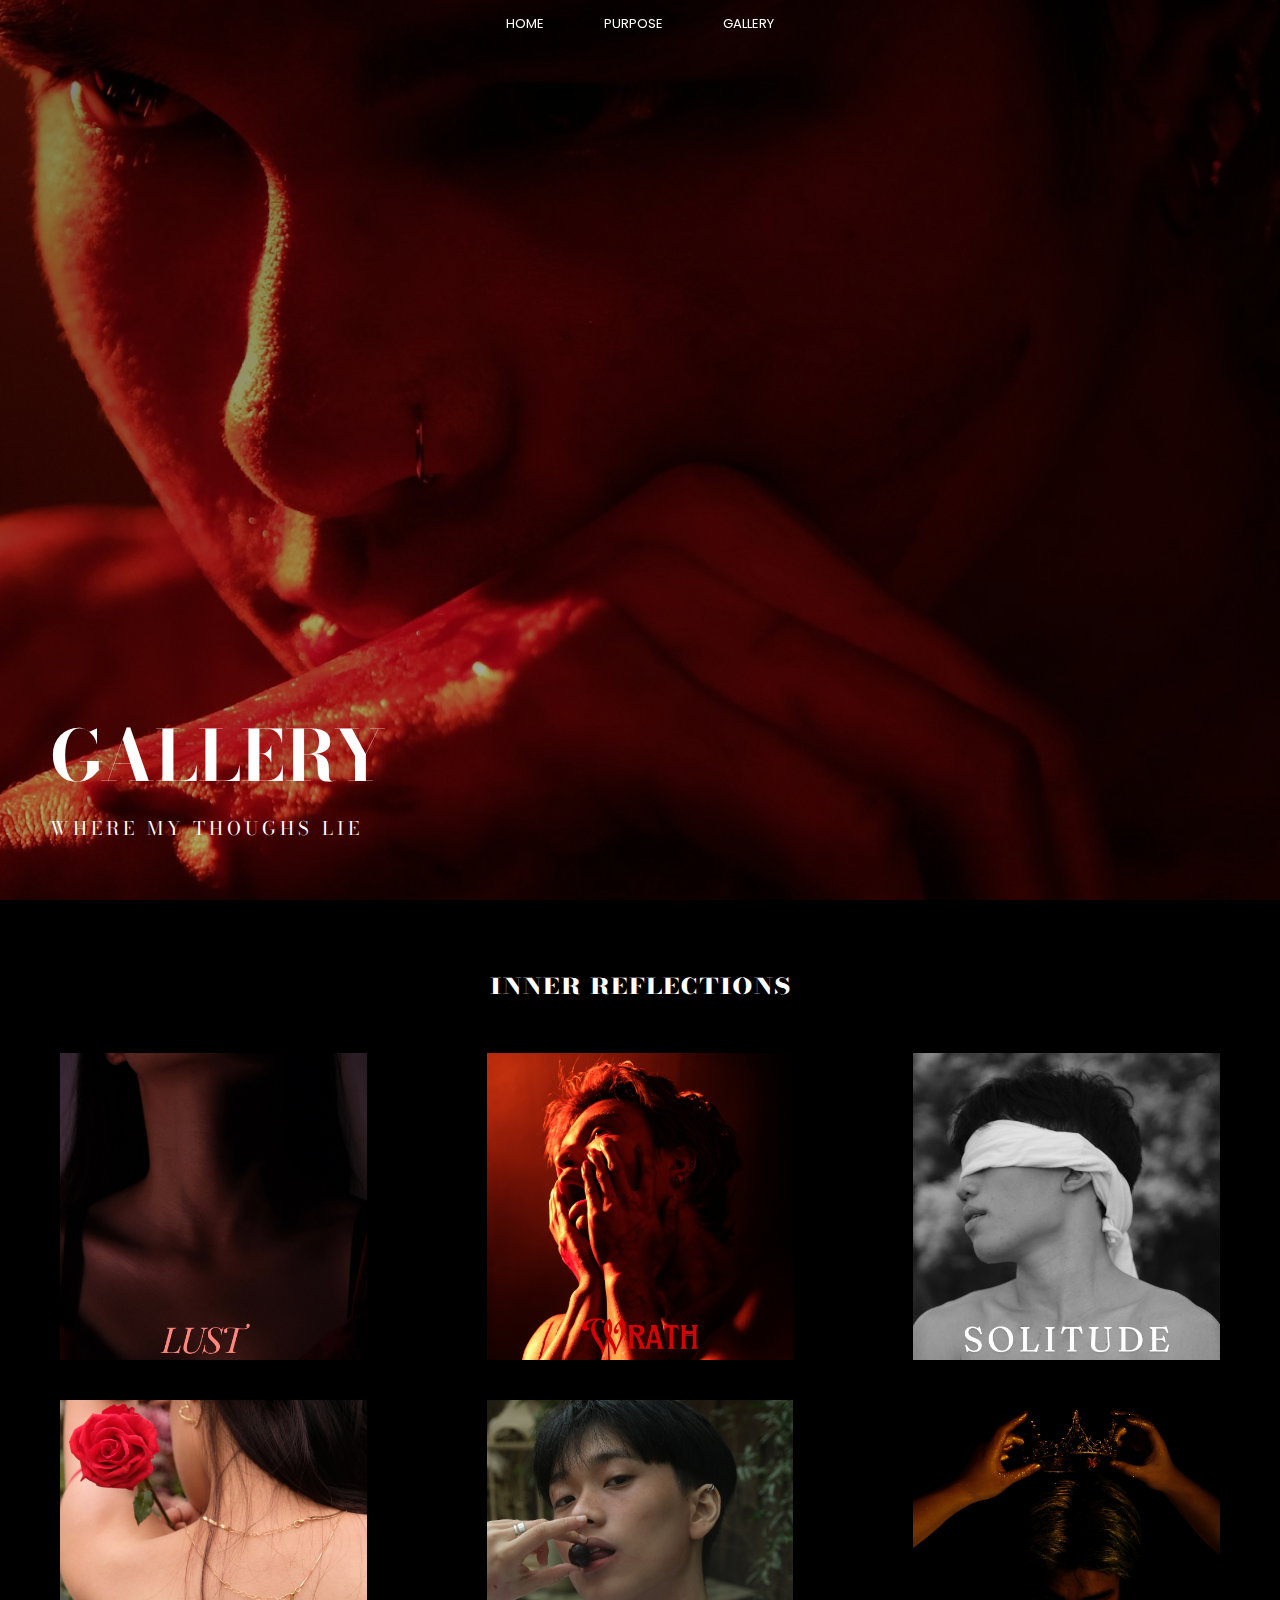
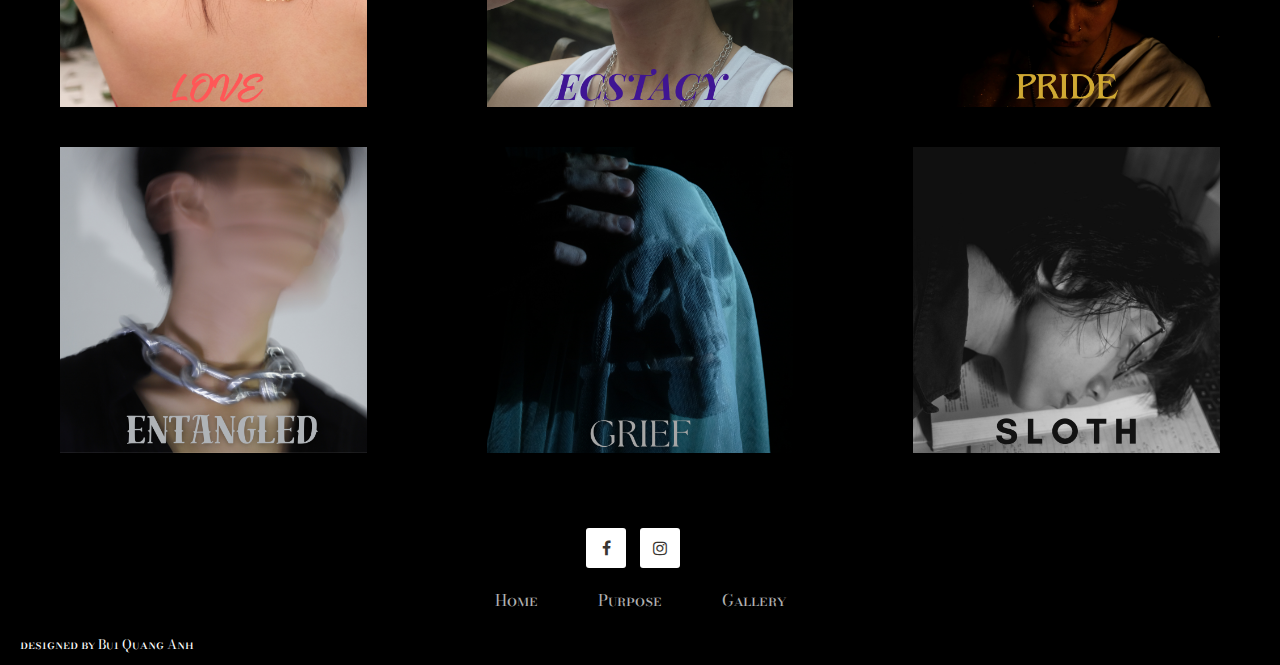
==== gallery.html @ 2cbeca2f "Update gallery.html" ====
<!DOCTYPE html>
<html lang="en">
<head>
    <meta charset="UTF-8">
    <meta http-equiv="X-UA-Compatible" content="IE=edge">
    <meta name="viewport" content="width=device-width, initial-scale=1.0">
    <title>Gallery</title>
    <link rel="preconnect" href="https://fonts.googleapis.com">
    <link rel="preconnect" href="https://fonts.gstatic.com" crossorigin>
    <link href="https://fonts.googleapis.com/css2?family=Poppins:ital,wght@0,100;0,200;0,300;0,400;0,500;0,600;0,700;0,800;0,900;1,100;1,200;1,300;1,400;1,500;1,600;1,700;1,800;1,900&display=swap" rel="stylesheet">
    <link rel="stylesheet" href = "style.css">
    <link rel="stylesheet" href = "lightbox.css">
    <link rel="stylesheet" href="https://cdnjs.cloudflare.com/ajax/libs/font-awesome/4.7.0/css/font-awesome.min.css">
</head>
<body>
<!-- header-->
  <header id="header-gallery" class="vh-100 flex">
    <script src="script.js"></script>
    <div class="header-content">
      <h1 style="margin-left: 50px;">GALLERY</h1>
      <h3 style="margin-left: 50px;">where my thoughs lie</h3>
    </div>
    <div class="container">
        <div class="navbar">
            <ul class="nav-links">
                <li><a href="index.html">HOME</a></li>
                <li><a href="index.html#about">PURPOSE</a></li>
                <li><a href="#">GALLERY</a></li>
            </ul>
            <div class="res-toggle">
                <div></div>
                <div></div>
                <div></div>
            </div>
        </div>
    </div>
  </header>
<!--end of header-->

<!--gallery-->
  <main style="background-color:black;">
    <h1 style="color: black;">d</h1>
    <h1 style="text-align: center; color: white; margin-bottom: 30px;">inner reflections</h1>
    <script src="galleryscript.js"></script>
    <script src="lightbox-plus-jquery.js"></script>
    <div class="photo-gallery">
      <a href="1.JPG" data-lightbox="models" data-title="The neck and the trap are extremely erogenous zones, evoking arousal. The dark, shadowy room and the elegant red dress sets the stage for lustful lovemaking. ">
          <div class="photo">
            <img src="thumbnail/1.png" alt="Photo ">
          </div>
      </a>
      <a href="2.jpg" data-lightbox="models" data-title="The lips and fingers symbolize sensuality and sexuality, conveying desire through a single touch or kiss."></a>
      <a href="3.jpg" data-lightbox="models" data-title="Hand-holding, often viewed as an innocent and affectionate gesture, is portrayed lustfully. It symbolizes profound connection, both sexual and physical."></a>
    
      <a href="4.JPG" data-lightbox="models2" data-title="Caption">
        <div class="photo">
          <img src="thumbnail/3.png" alt="Photo ">
        </div>
      </a>
      <a href="5.JPG" data-lightbox="models2" data-title="LUST"></a>
      <a href="6.JPG" data-lightbox="models2" data-title="LUST"></a>

      <a href="7.JPG" data-lightbox="models3" data-title="Caption">
        <div class="photo">
          <img src="thumbnail/2.png" alt="Photo ">
        </div>
      </a>
      <a href="8.JPG" data-lightbox="models3" data-title="LUST"></a>
      <a href="9.JPG" data-lightbox="models3" data-title="LUST"></a>
  </div>

  <div class="photo-gallery2">
    <a href="10.JPG" data-lightbox="models4" data-title="Caption">
        <div class="photo">
          <img src="thumbnail/4.png" alt="Photo ">
        </div>
    </a>
    <a href="11.JPG" data-lightbox="models4" data-title="LUST"></a>
    <a href="12.JPG" data-lightbox="models4" data-title="LUST"></a>
  
    <a href="13.JPG" data-lightbox="models5" data-title="Caption">
      <div class="photo">
        <img src="thumbnail/5.png" alt="Photo ">
      </div>
    </a>
    <a href="14.JPG" data-lightbox="models5" data-title="LUST"></a>
    <a href="15.JPG" data-lightbox="models5" data-title="LUST"></a>

    <a href="16.JPG" data-lightbox="models6" data-title="Caption">
      <div class="photo">
        <img src="thumbnail/6.png" alt="Photo ">
      </div>
    </a>
    <a href="17.JPG" data-lightbox="models6" data-title="LUST"></a>
    <a href="18.JPG" data-lightbox="models6" data-title="LUST"></a>
  </div>

  <div class="photo-gallery3">
    <a href="19.JPG" data-lightbox="models7" data-title="Caption">
        <div class="photo">
          <img src="thumbnail/7.png" alt="Photo ">
        </div>
    </a>
    <a href="20.JPG" data-lightbox="models7" data-title="LUST"></a>
    <a href="21.JPG" data-lightbox="models7" data-title="LUST"></a>
  
    <a href="22.JPG" data-lightbox="models8" data-title="Caption">
      <div class="photo">
        <img src="thumbnail/8.png" alt="Photo ">
      </div>
    </a>
    <a href="23.JPG" data-lightbox="models8" data-title="LUST"></a>
    <a href="24.JPG" data-lightbox="models8" data-title="LUST"></a>

    <a href="25.JPG" data-lightbox="models9" data-title="Caption">
      <div class="photo">
        <img src="thumbnail/9.png" alt="Photo ">
      </div>
    </a>
    <a href="26.JPG" data-lightbox="models9" data-title="LUST"></a>
    <a href="27.JPG" data-lightbox="models9" data-title="LUST"></a>
  </div>
  </main>
  <!--end of gallery-->

  <!-- footer-->
  <footer>
    <div class="footer-container">
        <ul class="social-icons">
          <li>
            <a href ="https://www.facebook.com/bui.quanganh.33821/" class="flex">
                <i class="fa fa-facebook"></i>
            </a>
        </li>
        <li>
            <a href ="https://www.instagram.com/bobily.visuals/" class="flex">
                <i class="fa fa-instagram"></i>
            </a>
        </li>
        </ul>
        <div class="footer-nav">
            <ul>
                <li><a href="index.html">Home</a></li>
                <li><a href="index.html#about">Purpose</a></li>
                <li><a href="">Gallery</a></li>
                
            </ul>
        </div>
        <div style="font-size: small; color: white;">
            designed by Bui Quang Anh
        </div>
    </div>
  </footer>
  <!-- end of footer-->
</body>
---- style.css ----
@import url('https://fonts.googleapis.com/css2?family=Bodoni+Moda+SC:ital,opsz,wght@0,6..96,500;1,6..96,500&family=Cinzel:wght@400..900&family=Playfair+Display:ital,wght@0,400..900;1,400..900&family=Poppins:ital,wght@0,100;0,200;0,300;0,400;0,500;0,600;0,700;0,800;0,900;1,100;1,200;1,300;1,400;1,500;1,600;1,700;1,800;1,900&display=swap');




:root{
    --transition: all 300ms ease-in-out;
    --dark-color: #393531;
    --light-color: #fff;
}
*{
    box-sizing: border-box;
    padding: 0;
    margin: 0;
    outline: 0;
}
html{
    font-size: 10px;
    scroll-behavior: smooth;
}
body{
    font-size: 1.6rem;
    font-family: 'Bodoni Moda SC', 'Poppins', sans-serif;
    line-height: 1.6;
}
button, .btn{
    cursor: pointer;
    border: none;
    background: transparent;
}
ul{
    list-style-type: none;
}
a{
    text-decoration: none;
    color: var(--dark-color);
}
img{
    width: 100%;
    display: block;
}
.container{
    max-width: 1200px;
    margin: 0 auto;
    padding: 0 2rem;
}
.vh-100{
    min-height: 100vh;
}
h1, h2, h3{
    margin-top: 0;
    line-height: 1.3;
    margin-bottom: 2rem;
    color: var(--dark-color);
}
.flex{
    display: flex;
    align-items: center;
    justify-content: center;
}

.py-7{
    padding: 7rem 0;
}
.grid{
    display:grid;
    grid-template-columns: repeat(1, 1fr);
    gap: 1rem;
}
.lead{
    opacity: 0.8;
    padding: 1rem 0;
    font-size: 1.7rem;
    font-weight: 300;
    line-height: 1.8;
}

/*header*/
#header{
    display: flex;
    flex-direction: column;
    justify-content: space-between;
    font-family: bodonx ;
    background: linear-gradient(rgba(0,0,0,0.5), rgba(0,0,0,0.3)), url('background.jpg') center/cover no-repeat fixed;
    height: 70vh; /* Full viewport height */
}    

.navbar {
    width: 100%;
    position: fixed;
    top: 0;
    left: 0;
    display: flex;
    justify-content: center;
    background: transparent;
    padding: 1rem;
    transition: background-color 0.3s ease;
    z-index: 1000; /* Ensure the navbar is above other elements */
}

.navbar.scrolled {
    background-color: black;
}

.navbar nav {
    display: flex;
    align-items: center;
}

.nav-links {
    list-style: none;
    display: flex;
    margin: 0;
    padding: 0;
}

.nav-links li {
    margin: 0 3rem;
}

.nav-links a {
    text-decoration: none;
    font-family: 'poppins', sans-serif;
    color: white;
    font-size: 1.3rem;
    transition: color 0.3s ease;
}

.nav-links a:hover {
    color: #f0a500;
}

/* menu for mobile view */
.res-toggle {
    display: none;
    cursor: pointer;
}

.res-toggle div {
    width: 25px;
    height: 3px;
    background-color: white;
    margin: 5px;
    transition: all 0.3s ease;
}

/* Responsive styling */
@media (max-width: 768px) {
    .nav-links {
        display: none;
        flex-direction: column;
        background-color: rgba(0, 0, 0, 0.8);
        position: absolute;
        top: 100%;
        left: 0;
        width: 100%;
        text-align: center;
    }

    .nav-links li {
        margin: 1rem 0;
    }

    .res-toggle {
        display: block;
    }
}

/* Toggle for burger menu */
.nav-active {
    display: flex;
}

#links{
    align-items: flex-start;
}

#header .container{
    width: 100%;
    display: flex;
    flex-direction: column;
    justify-content: space-between;
    height: 100%; /* Full height of header */
}
.header-content{
    align-self: flex-start; /* Align to the left */
    padding-bottom: 4rem;
    margin-top: auto; /* Push header-content to the bottom */
}
.header-content h1{
    font-size: 4.5rem;
    margin-bottom: 0;
    text-transform: uppercase;
    color: var(--light-color);
}
.header-content h3{
    color: var(--light-color);
    font-weight: 300;
    letter-spacing: 4px;
    text-transform: uppercase;
    margin-top: 1.5rem;
}
.social-links{
    display: flex;
    margin-top: 3.5rem;
}
.social-links li a{
    width: 40px;
    height: 40px;
    background-color: var(--light-color);
    margin-right: 1rem;
    border-radius: 0.3rem;
    box-shadow: 0 0 6px 5px rgba(0,0,0,0.2);
    transition: var(--transition);
}
.social-links li a:hover{
    opacity: 0.9;
    background-color: #8b8989;
}

/*about*/
.about-right{
    margin-bottom: 4rem;
    overflow: hidden;
}

.button{
    background-color: #3d3d3d;
    padding:10px 25px;
    text-decoration: none;
    color:#fff;
    font-size: 10px;
    text-align: center;
    display: inline-block;
    letter-spacing: 1.5px;
    margin: 10px 1px;
    cursor: pointer;
}
@media(min-width: 576px){
    .title h2{
        font-size: 4rem;
    }
}
@media(min-width:768px) {
    .header-content h1{
        font-size: 7rem;
    }
    .about-content{
        grid-template-columns: repeat(2, 1fr);
        column-gap: 6rem;
        row-gap: 0;
    }

    .about-right{
        margin-bottom: 0;
    }
}

/*quote*/
#quote {
    background: #f4f4f4;
    text-align: center;
    padding: 5rem 0;
}

#quote .quote-content {
    max-width: 800px;
    margin: 0 auto;
}

#quote {
    font-size: 3rem;
    font-style: italic;
    color: #212121;
    border-left: 4px solid #ccc;
    padding-left: 1rem;
}

/*showcase*/
.home-gallery {
    display: flex;
    justify-content: space-around; 
    align-items: center; 
    gap: 1rem; 
}

.photo {
    flex: 1; 
    box-sizing: border-box; 
}

.photo img {
    width: 100%;
    height: 300px; /* Sets a fixed height for all images */
    object-fit: cover; /* Ensures the image covers the set height while maintaining aspect ratio */
    display: block; /* Removes bottom margin/space */
}
/*gallery*/

#header-gallery{
    display: flex;
    flex-direction: column;
    justify-content: space-between;
    background: linear-gradient(rgba(0,0,0,0.5), rgba(0,0,0,0.3)), url('background.jpg') center/cover no-repeat fixed;
    height: 70vh; /* Full viewport height */
}    

.photo-gallery {
    display: flex;
    justify-content: space-around; 
    align-items: center; 
}

.photo-gallery2 {
    display: flex;
    justify-content: space-around; 
    align-items: center; 
}

.photo-gallery3 {
    display: flex;
    justify-content: space-around; 
    align-items: center; 
}

.photo {
    break-inside: avoid;
    margin-top: 20px;
    margin-bottom: 20px; 
    margin-left: 60px;
    margin-right: 60px;
}

.photo img {
    width: 100%;
    height: auto;
    display: block;
}

/*about me*/
#header-aboutme{
    display: flex;
    flex-direction: column;
    justify-content: space-between;
    background: linear-gradient(rgba(0,0,0,0.5), rgba(0,0,0,0.3)), url('background.jpg') center/cover no-repeat fixed;
    height: 70vh; /* Full viewport height */
}    

.aboutme-right{
    margin-bottom: 4rem;
    height: 450px;
    overflow: hidden;
}

.aboutme-lead{
    opacity: 0.8;
    padding: 1rem 0;
    font-size: 1.7rem;
    font-weight: 300;
    line-height: 1.8;
    margin-left: 200px;
    margin-right: 200px;
}

/*footer*/
footer{
    background-color: black;
}
.footer-container{
    width: 100%;
    padding: 20px 20px 10px;
}
.social-icons{
    display: flex;
    margin-top: 3.5rem;
    justify-content: center;
}
.social-icons li a{
    width: 40px;
    height: 40px;
    background-color: var(--light-color);
    margin-right: 1.4rem;
    border-radius: 0.3rem;
    box-shadow: 0 0 6px 5px rgba(0,0,0,0.2);
    transition: var(--transition);
}
.social-icons li a:hover{
    opacity: 0.9;
    background-color: #8b8989;
}
.footer-nav{
    margin: 20px 0;
}
.footer-nav ul{
    display: flex;
    justify-content: center;
}
.footer-nav ul li a{
    color:#fff; 
    margin: 30px;
    text-decoration: none;
    font-size: 1em;
    opacity: 0.7;
}
.footer-nav ul li a:hover{
    opacity: 0.9;
}
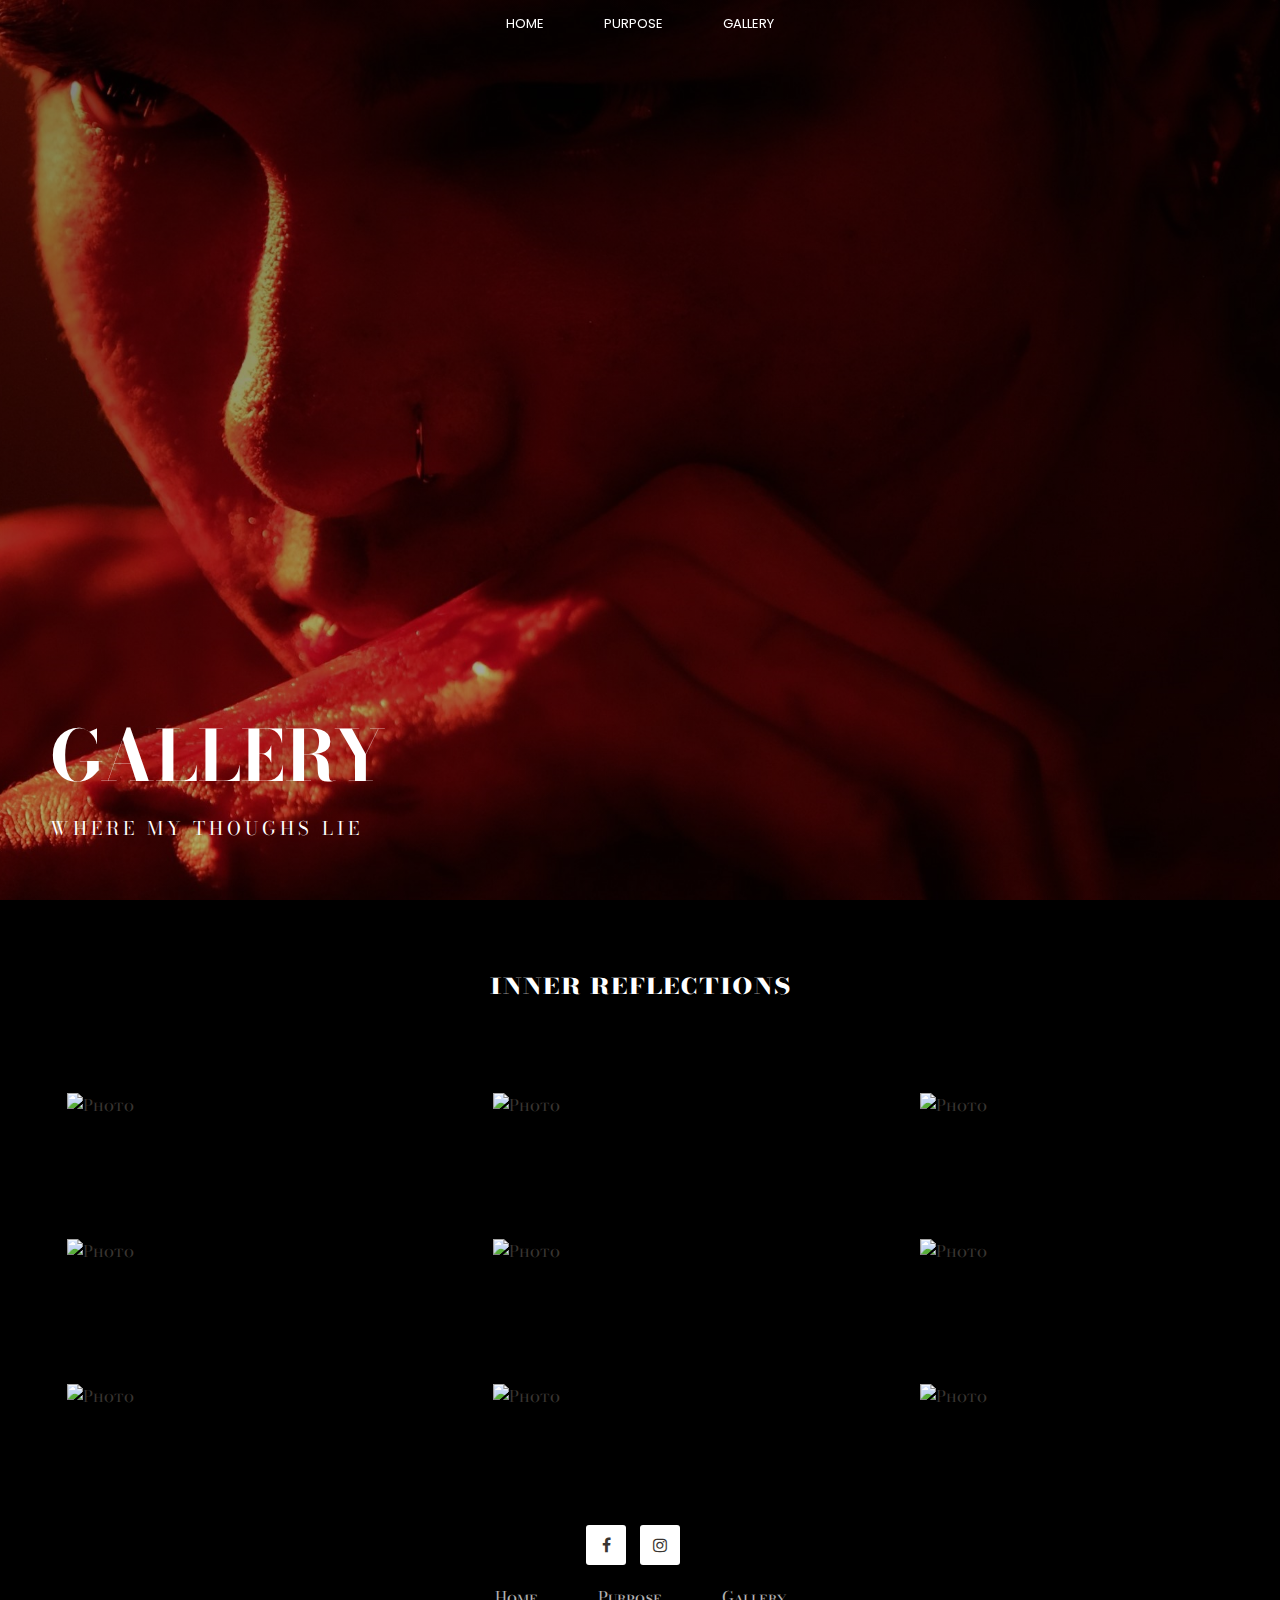
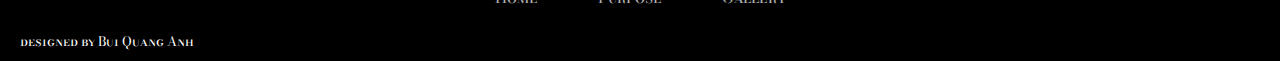
==== commit 79873356: "Update gallery.html" ====
--- a/gallery.html
+++ b/gallery.html
@@ -44,81 +44,96 @@
     <script src="galleryscript.js"></script>
     <script src="lightbox-plus-jquery.js"></script>
     <div class="photo-gallery">
-      <a href="1.JPG" data-lightbox="models" data-title="The neck and the trap are extremely erogenous zones, evoking arousal. The dark, shadowy room and the elegant red dress sets the stage for lustful lovemaking. ">
+      <a href="images/1.jpg" data-lightbox="models" data-title="The dark, shadowy room and the neck sets the stage for lustful lovemaking. ">
           <div class="photo">
-            <img src="thumbnail/1.png" alt="Photo ">
+            <img src="images/thumbnail/1.png" alt="Photo ">
           </div>
       </a>
-      <a href="2.jpg" data-lightbox="models" data-title="The lips and fingers symbolize sensuality and sexuality, conveying desire through a single touch or kiss."></a>
-      <a href="3.jpg" data-lightbox="models" data-title="Hand-holding, often viewed as an innocent and affectionate gesture, is portrayed lustfully. It symbolizes profound connection, both sexual and physical."></a>
+      <a href="images/2.jpg" data-lightbox="models" data-title="The lips and fingers symbolize sensuality and sexuality, conveying desire through a single touch or kiss."></a>
+      <a href="images/3.jpg" data-lightbox="models" data-title="Hand-holding, often viewed as an innocent and affectionate gesture, is portrayed lustfully. It symbolizes profound connection, both sexual and physical."></a>
     
-      <a href="4.JPG" data-lightbox="models2" data-title="Caption">
+      <a href="images/4.jpg" data-lightbox="models2" data-title="Blood upon thy hands is both the blood of thine enemy and thine thyself.
+      ">
         <div class="photo">
-          <img src="thumbnail/3.png" alt="Photo ">
+          <img src="images/thumbnail/3.png" alt="Photo ">
         </div>
       </a>
-      <a href="5.JPG" data-lightbox="models2" data-title="LUST"></a>
-      <a href="6.JPG" data-lightbox="models2" data-title="LUST"></a>
+      <a href="images/5.jpg" data-lightbox="models2" data-title="Thou gazes in hatred, with fierce eyes and jaws clenched.
+      "></a>
+      <a href="images/6.jpg" data-lightbox="models2" data-title="Vengeance and wrath wreak havock to thine enemy, casting thee into despair and horror. 
+      "></a>
 
-      <a href="7.JPG" data-lightbox="models3" data-title="Caption">
+      <a href="images/7.jpg" data-lightbox="models3" data-title="Sightless eyes may fail to see,
+      But the mind envisions, wild and free.
+      ">
         <div class="photo">
-          <img src="thumbnail/2.png" alt="Photo ">
+          <img src="images/thumbnail/2.png" alt="Photo ">
         </div>
       </a>
-      <a href="8.JPG" data-lightbox="models3" data-title="LUST"></a>
-      <a href="9.JPG" data-lightbox="models3" data-title="LUST"></a>
+      <a href="images/8.jpg" data-lightbox="models3" data-title="Lips stay still, no words to share,
+      Yet the mind whispers, everywhere
+      "></a>
+      <a href="images/9.JPG" data-lightbox="models3" data-title="I stand here, in solitude, proud and straight,
+      A lone figure, steadfast, defying fate.
+      "></a>
   </div>
 
   <div class="photo-gallery2">
-    <a href="10.JPG" data-lightbox="models4" data-title="Caption">
+    <a href="images/10.jpg" data-lightbox="models4" data-title="Often overlooked, the back is both charming and strong, a hidden elegance, much like love.
+    ">
         <div class="photo">
-          <img src="thumbnail/4.png" alt="Photo ">
+          <img src="images/thumbnail/4.png" alt="Photo ">
         </div>
     </a>
-    <a href="11.JPG" data-lightbox="models4" data-title="LUST"></a>
-    <a href="12.JPG" data-lightbox="models4" data-title="LUST"></a>
+    <a href="images/11.jpg" data-lightbox="models4" data-title="Unlike the neck in LUST, this holds a softer allure. Though, the neck appearing in both albums imply that lust often walks hand in hand with love.
+    "></a>
+    <a href="images/12.jpg" data-lightbox="models4" data-title="Roses, appearing in every photo, symbols love’s timeless beauty."></a>
   
-    <a href="13.JPG" data-lightbox="models5" data-title="Caption">
+    <a href="images/13.jpg" data-lightbox="models5" data-title="Desire for ecstasy is captured by a single grape poised between the lips, symbolizing indulgence and the raw allure of temptation.">
       <div class="photo">
-        <img src="thumbnail/5.png" alt="Photo ">
+        <img src="images/thumbnail/5.png" alt="Photo ">
       </div>
     </a>
-    <a href="14.JPG" data-lightbox="models5" data-title="LUST"></a>
-    <a href="15.JPG" data-lightbox="models5" data-title="LUST"></a>
+    <a href="images/14.jpg" data-lightbox="models5" data-title="We surrender to the intoxication of pleasure as wine flows into the open mouth. We surrender to indulgence. "></a>
+    <a href="images/15.jpg" data-lightbox="models5" data-title="Intoxicated, we surrender to folly, and succumb to the lure of ecstasy.
+    "></a>
 
-    <a href="16.JPG" data-lightbox="models6" data-title="Caption">
+    <a href="images/16.jpg" data-lightbox="models6" data-title="The weight of the crown symbolizes both the glory and the burden one must carry to be prideful, and to be chosen.
+    ">
       <div class="photo">
-        <img src="thumbnail/6.png" alt="Photo ">
+        <img src="images/thumbnail/6.png" alt="Photo ">
       </div>
     </a>
-    <a href="17.JPG" data-lightbox="models6" data-title="LUST"></a>
-    <a href="18.JPG" data-lightbox="models6" data-title="LUST"></a>
+    <a href="images/17.jpg" data-lightbox="models6" data-title="In the shadows, envy lurks, ready to snatch our crown."></a>
+    <a href="images/18.JPG" data-lightbox="models6" data-title="Therefore we must have perseverance, for pride gives us immense strength to conquer any challenge, standing unshaken and resolute."></a>
   </div>
 
   <div class="photo-gallery3">
-    <a href="19.JPG" data-lightbox="models7" data-title="Caption">
+    <a href="images/19.jpg" data-lightbox="models7" data-title="confused.">
         <div class="photo">
-          <img src="thumbnail/7.png" alt="Photo ">
+          <img src="images/thumbnail/7.png" alt="Photo ">
         </div>
     </a>
-    <a href="20.JPG" data-lightbox="models7" data-title="LUST"></a>
-    <a href="21.JPG" data-lightbox="models7" data-title="LUST"></a>
+    <a href="images/20.jpg" data-lightbox="models7" data-title="confounded."></a>
+    <a href="images/21.jpg" data-lightbox="models7" data-title="constrained. "></a>
   
-    <a href="22.JPG" data-lightbox="models8" data-title="Caption">
+    <a href="images/22.jpg" data-lightbox="models8" data-title="Grief is the shadowed veil that clings to the soul, the weight of what remains unseen.">
       <div class="photo">
-        <img src="thumbnail/8.png" alt="Photo ">
+        <img src="images/thumbnail/8.png" alt="Photo ">
       </div>
     </a>
-    <a href="23.JPG" data-lightbox="models8" data-title="LUST"></a>
-    <a href="24.JPG" data-lightbox="models8" data-title="LUST"></a>
+    <a href="images/23.jpg" data-lightbox="models8" data-title="Grief is the despair gaze upon the one who we once loved.
+    "></a>
+    <a href="images/24.jpg" data-lightbox="models8" data-title="Grief is the heavy embrace of the loved one, where sorrow meets appreciation."></a>
 
-    <a href="25.JPG" data-lightbox="models9" data-title="Caption">
+    <a href="images/25.jpg" data-lightbox="models9" data-title="Here i lay, wrapped in the comfort of sloth.
+    ">
       <div class="photo">
-        <img src="thumbnail/9.png" alt="Photo ">
+        <img src="images/thumbnail/9.png" alt="Photo ">
       </div>
     </a>
-    <a href="26.JPG" data-lightbox="models9" data-title="LUST"></a>
-    <a href="27.JPG" data-lightbox="models9" data-title="LUST"></a>
+    <a href="images/26.jpg" data-lightbox="models9" data-title="“I’ll get to it later”, I say to myself, as the moments drift away."></a>
+    <a href="images/27.JPG" data-lightbox="models9" data-title="Time passes, leaving only the echoes of what could have been"></a>
   </div>
   </main>
   <!--end of gallery-->
--- a/style.css
+++ b/style.css
@@ -70,10 +70,8 @@
     gap: 1rem;
 }
 .lead{
-    opacity: 0.8;
     padding: 1rem 0;
     font-size: 1.7rem;
-    font-weight: 300;
     line-height: 1.8;
 }
 
@@ -297,6 +295,10 @@
     object-fit: cover; /* Ensures the image covers the set height while maintaining aspect ratio */
     display: block; /* Removes bottom margin/space */
 }
+
+.photo img:hover {
+    opacity: 70%;
+}
 /*gallery*/
 
 #header-gallery{
@@ -327,10 +329,10 @@
 
 .photo {
     break-inside: avoid;
-    margin-top: 20px;
-    margin-bottom: 20px; 
-    margin-left: 60px;
-    margin-right: 60px;
+    margin-top: 60px;
+    margin-bottom: 60px; 
+    margin-left: 10px;
+    margin-right: 10px;
 }
 
 .photo img {
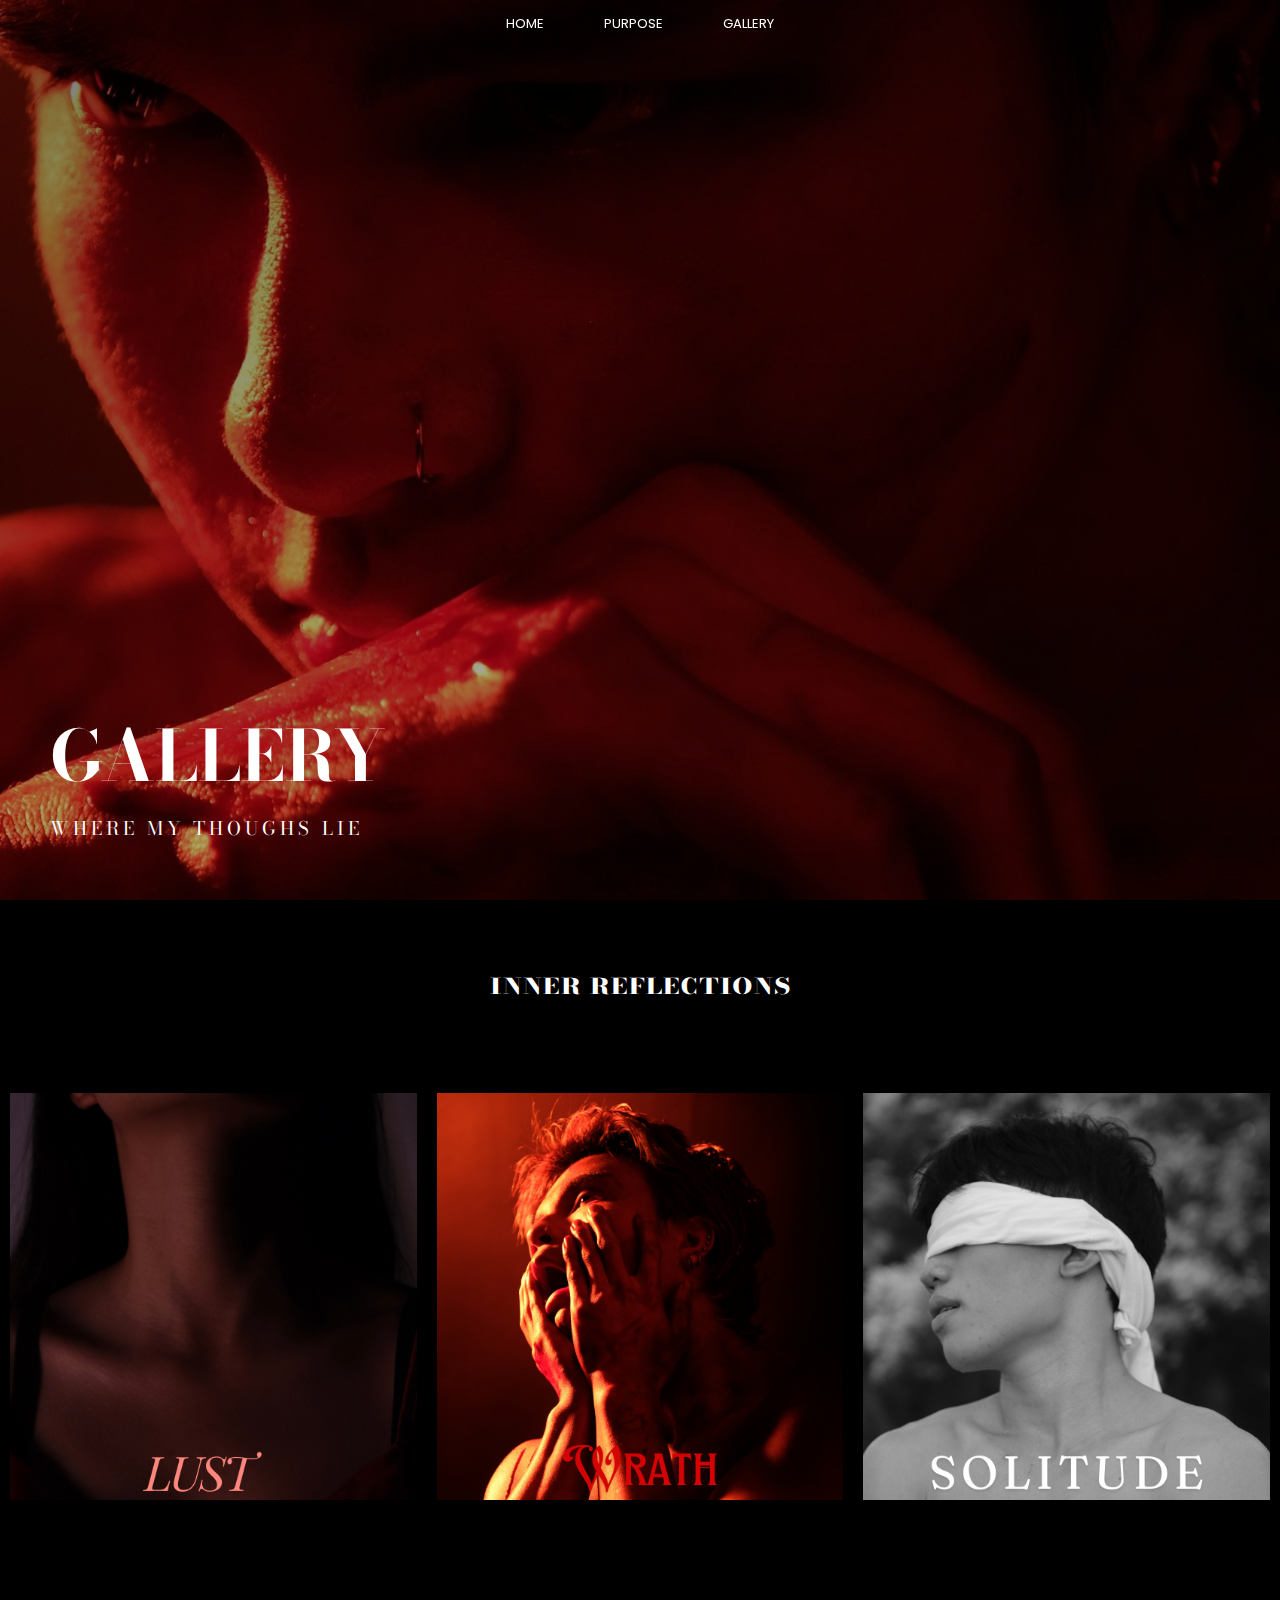
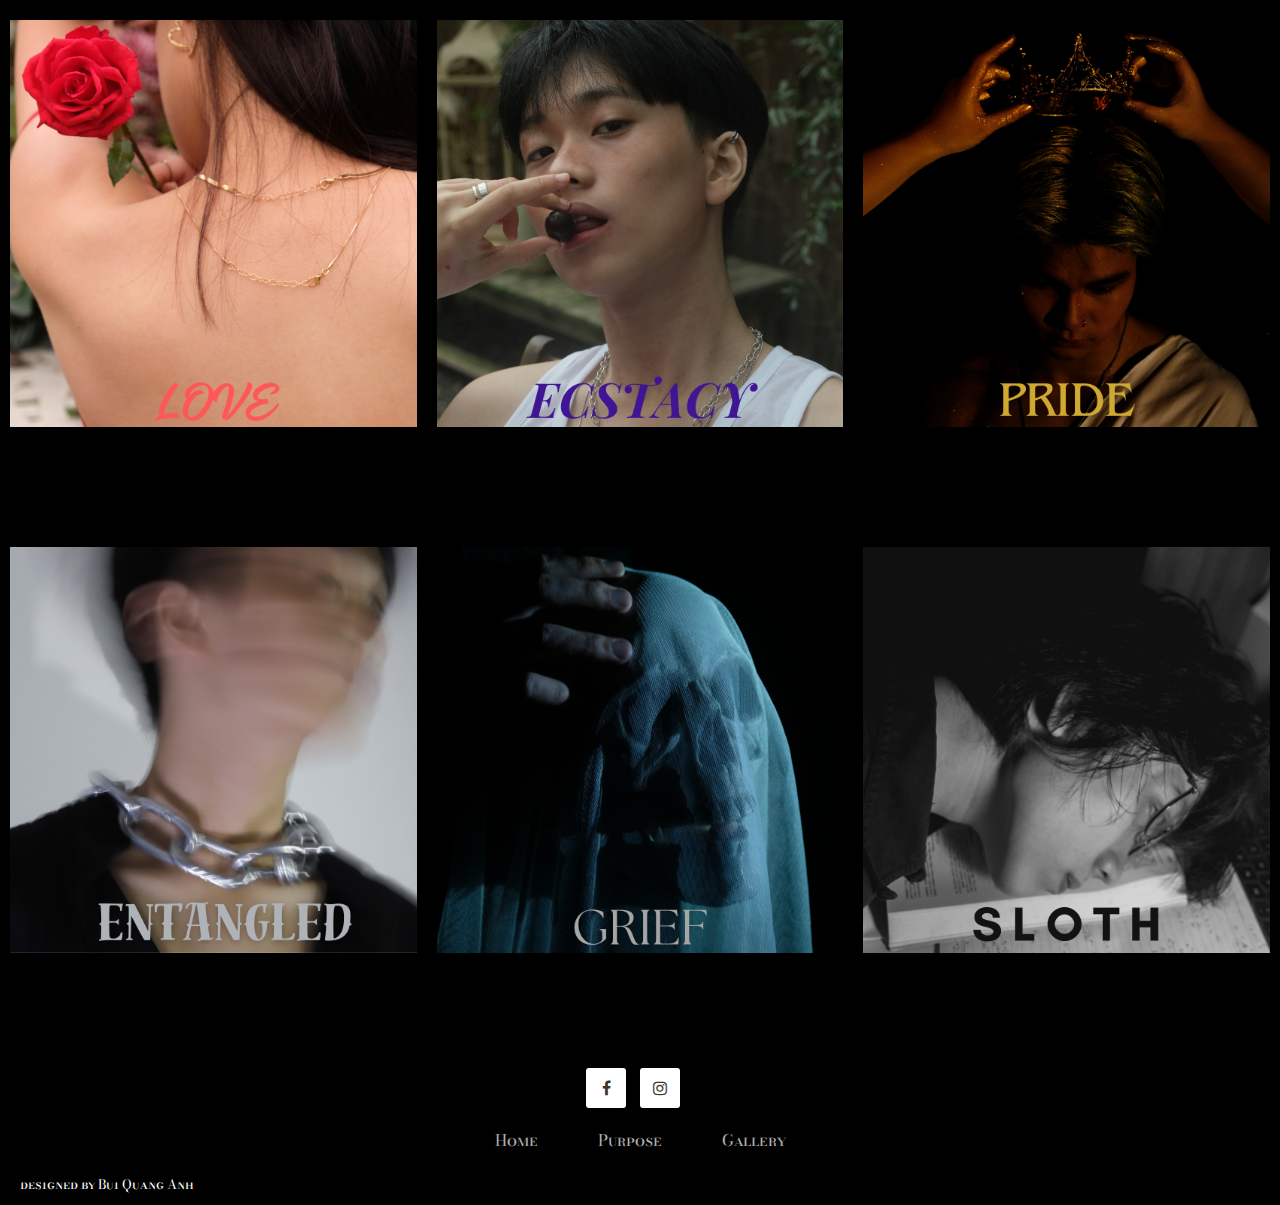
==== commit 22b25fcc: "Update gallery.html" ====
--- a/gallery.html
+++ b/gallery.html
@@ -44,96 +44,96 @@
     <script src="galleryscript.js"></script>
     <script src="lightbox-plus-jquery.js"></script>
     <div class="photo-gallery">
-      <a href="images/1.jpg" data-lightbox="models" data-title="The dark, shadowy room and the neck sets the stage for lustful lovemaking. ">
+      <a href="1.JPG" data-lightbox="models" data-title="The dark, shadowy room and the neck sets the stage for lustful lovemaking. ">
           <div class="photo">
-            <img src="images/thumbnail/1.png" alt="Photo ">
+            <img src="thumbnail/1.png" alt="Photo ">
           </div>
       </a>
-      <a href="images/2.jpg" data-lightbox="models" data-title="The lips and fingers symbolize sensuality and sexuality, conveying desire through a single touch or kiss."></a>
-      <a href="images/3.jpg" data-lightbox="models" data-title="Hand-holding, often viewed as an innocent and affectionate gesture, is portrayed lustfully. It symbolizes profound connection, both sexual and physical."></a>
+      <a href="2.JPG" data-lightbox="models" data-title="The lips and fingers symbolize sensuality and sexuality, conveying desire through a single touch or kiss."></a>
+      <a href="3.JPG" data-lightbox="models" data-title="Hand-holding, often viewed as an innocent and affectionate gesture, is portrayed lustfully. It symbolizes profound connection, both sexual and physical."></a>
     
-      <a href="images/4.jpg" data-lightbox="models2" data-title="Blood upon thy hands is both the blood of thine enemy and thine thyself.
+      <a href="4.JPG" data-lightbox="models2" data-title="Blood upon thy hands is both the blood of thine enemy and thine thyself.
       ">
         <div class="photo">
-          <img src="images/thumbnail/3.png" alt="Photo ">
+          <img src="thumbnail/3.png" alt="Photo ">
         </div>
       </a>
-      <a href="images/5.jpg" data-lightbox="models2" data-title="Thou gazes in hatred, with fierce eyes and jaws clenched.
+      <a href="5.JPG" data-lightbox="models2" data-title="Thou gazes in hatred, with fierce eyes and jaws clenched.
       "></a>
-      <a href="images/6.jpg" data-lightbox="models2" data-title="Vengeance and wrath wreak havock to thine enemy, casting thee into despair and horror. 
+      <a href="6.JPG" data-lightbox="models2" data-title="Vengeance and wrath wreak havock to thine enemy, casting thee into despair and horror. 
       "></a>
 
-      <a href="images/7.jpg" data-lightbox="models3" data-title="Sightless eyes may fail to see,
+      <a href="7.JPG" data-lightbox="models3" data-title="Sightless eyes may fail to see,
       But the mind envisions, wild and free.
       ">
         <div class="photo">
-          <img src="images/thumbnail/2.png" alt="Photo ">
+          <img src="thumbnail/2.png" alt="Photo ">
         </div>
       </a>
-      <a href="images/8.jpg" data-lightbox="models3" data-title="Lips stay still, no words to share,
+      <a href="8.JPG" data-lightbox="models3" data-title="Lips stay still, no words to share,
       Yet the mind whispers, everywhere
       "></a>
-      <a href="images/9.JPG" data-lightbox="models3" data-title="I stand here, in solitude, proud and straight,
+      <a href="9.JPG" data-lightbox="models3" data-title="I stand here, in solitude, proud and straight,
       A lone figure, steadfast, defying fate.
       "></a>
   </div>
 
   <div class="photo-gallery2">
-    <a href="images/10.jpg" data-lightbox="models4" data-title="Often overlooked, the back is both charming and strong, a hidden elegance, much like love.
+    <a href="10.JPG" data-lightbox="models4" data-title="Often overlooked, the back is both charming and strong, a hidden elegance, much like love.
     ">
         <div class="photo">
-          <img src="images/thumbnail/4.png" alt="Photo ">
+          <img src="thumbnail/4.png" alt="Photo ">
         </div>
     </a>
-    <a href="images/11.jpg" data-lightbox="models4" data-title="Unlike the neck in LUST, this holds a softer allure. Though, the neck appearing in both albums imply that lust often walks hand in hand with love.
+    <a href="11.JPG" data-lightbox="models4" data-title="Unlike the neck in LUST, this holds a softer allure. Though, the neck appearing in both albums imply that lust often walks hand in hand with love.
     "></a>
-    <a href="images/12.jpg" data-lightbox="models4" data-title="Roses, appearing in every photo, symbols love’s timeless beauty."></a>
+    <a href="12.JPG" data-lightbox="models4" data-title="Roses, appearing in every photo, symbols love’s timeless beauty."></a>
   
-    <a href="images/13.jpg" data-lightbox="models5" data-title="Desire for ecstasy is captured by a single grape poised between the lips, symbolizing indulgence and the raw allure of temptation.">
+    <a href="13.JPG" data-lightbox="models5" data-title="Desire for ecstasy is captured by a single grape poised between the lips, symbolizing indulgence and the raw allure of temptation.">
       <div class="photo">
-        <img src="images/thumbnail/5.png" alt="Photo ">
+        <img src="thumbnail/5.png" alt="Photo ">
       </div>
     </a>
-    <a href="images/14.jpg" data-lightbox="models5" data-title="We surrender to the intoxication of pleasure as wine flows into the open mouth. We surrender to indulgence. "></a>
-    <a href="images/15.jpg" data-lightbox="models5" data-title="Intoxicated, we surrender to folly, and succumb to the lure of ecstasy.
+    <a href="14.JPG" data-lightbox="models5" data-title="We surrender to the intoxication of pleasure as wine flows into the open mouth. We surrender to indulgence. "></a>
+    <a href="15.JPG" data-lightbox="models5" data-title="Intoxicated, we surrender to folly, and succumb to the lure of ecstasy.
     "></a>
 
-    <a href="images/16.jpg" data-lightbox="models6" data-title="The weight of the crown symbolizes both the glory and the burden one must carry to be prideful, and to be chosen.
+    <a href="16.JPG" data-lightbox="models6" data-title="The weight of the crown symbolizes both the glory and the burden one must carry to be prideful, and to be chosen.
     ">
       <div class="photo">
-        <img src="images/thumbnail/6.png" alt="Photo ">
+        <img src="thumbnail/6.png" alt="Photo ">
       </div>
     </a>
-    <a href="images/17.jpg" data-lightbox="models6" data-title="In the shadows, envy lurks, ready to snatch our crown."></a>
-    <a href="images/18.JPG" data-lightbox="models6" data-title="Therefore we must have perseverance, for pride gives us immense strength to conquer any challenge, standing unshaken and resolute."></a>
+    <a href="17.JPG" data-lightbox="models6" data-title="In the shadows, envy lurks, ready to snatch our crown."></a>
+    <a href="18.JPG" data-lightbox="models6" data-title="Therefore we must have perseverance, for pride gives us immense strength to conquer any challenge, standing unshaken and resolute."></a>
   </div>
 
   <div class="photo-gallery3">
-    <a href="images/19.jpg" data-lightbox="models7" data-title="confused.">
+    <a href="19.JPG" data-lightbox="models7" data-title="confused.">
         <div class="photo">
-          <img src="images/thumbnail/7.png" alt="Photo ">
+          <img src="thumbnail/7.png" alt="Photo ">
         </div>
     </a>
-    <a href="images/20.jpg" data-lightbox="models7" data-title="confounded."></a>
-    <a href="images/21.jpg" data-lightbox="models7" data-title="constrained. "></a>
+    <a href="20.JPG" data-lightbox="models7" data-title="confounded."></a>
+    <a href="21.JPG" data-lightbox="models7" data-title="constrained. "></a>
   
-    <a href="images/22.jpg" data-lightbox="models8" data-title="Grief is the shadowed veil that clings to the soul, the weight of what remains unseen.">
+    <a href="22.JPG" data-lightbox="models8" data-title="Grief is the shadowed veil that clings to the soul, the weight of what remains unseen.">
       <div class="photo">
-        <img src="images/thumbnail/8.png" alt="Photo ">
+        <img src="thumbnail/8.png" alt="Photo ">
       </div>
     </a>
-    <a href="images/23.jpg" data-lightbox="models8" data-title="Grief is the despair gaze upon the one who we once loved.
+    <a href="23.JPG" data-lightbox="models8" data-title="Grief is the despair gaze upon the one who we once loved.
     "></a>
-    <a href="images/24.jpg" data-lightbox="models8" data-title="Grief is the heavy embrace of the loved one, where sorrow meets appreciation."></a>
+    <a href="24.JPG" data-lightbox="models8" data-title="Grief is the heavy embrace of the loved one, where sorrow meets appreciation."></a>
 
-    <a href="images/25.jpg" data-lightbox="models9" data-title="Here i lay, wrapped in the comfort of sloth.
+    <a href="25.JPG" data-lightbox="models9" data-title="Here i lay, wrapped in the comfort of sloth.
     ">
       <div class="photo">
-        <img src="images/thumbnail/9.png" alt="Photo ">
+        <img src="thumbnail/9.png" alt="Photo ">
       </div>
     </a>
-    <a href="images/26.jpg" data-lightbox="models9" data-title="“I’ll get to it later”, I say to myself, as the moments drift away."></a>
-    <a href="images/27.JPG" data-lightbox="models9" data-title="Time passes, leaving only the echoes of what could have been"></a>
+    <a href="26.JPG" data-lightbox="models9" data-title="“I’ll get to it later”, I say to myself, as the moments drift away."></a>
+    <a href="27.JPG" data-lightbox="models9" data-title="Time passes, leaving only the echoes of what could have been"></a>
   </div>
   </main>
   <!--end of gallery-->
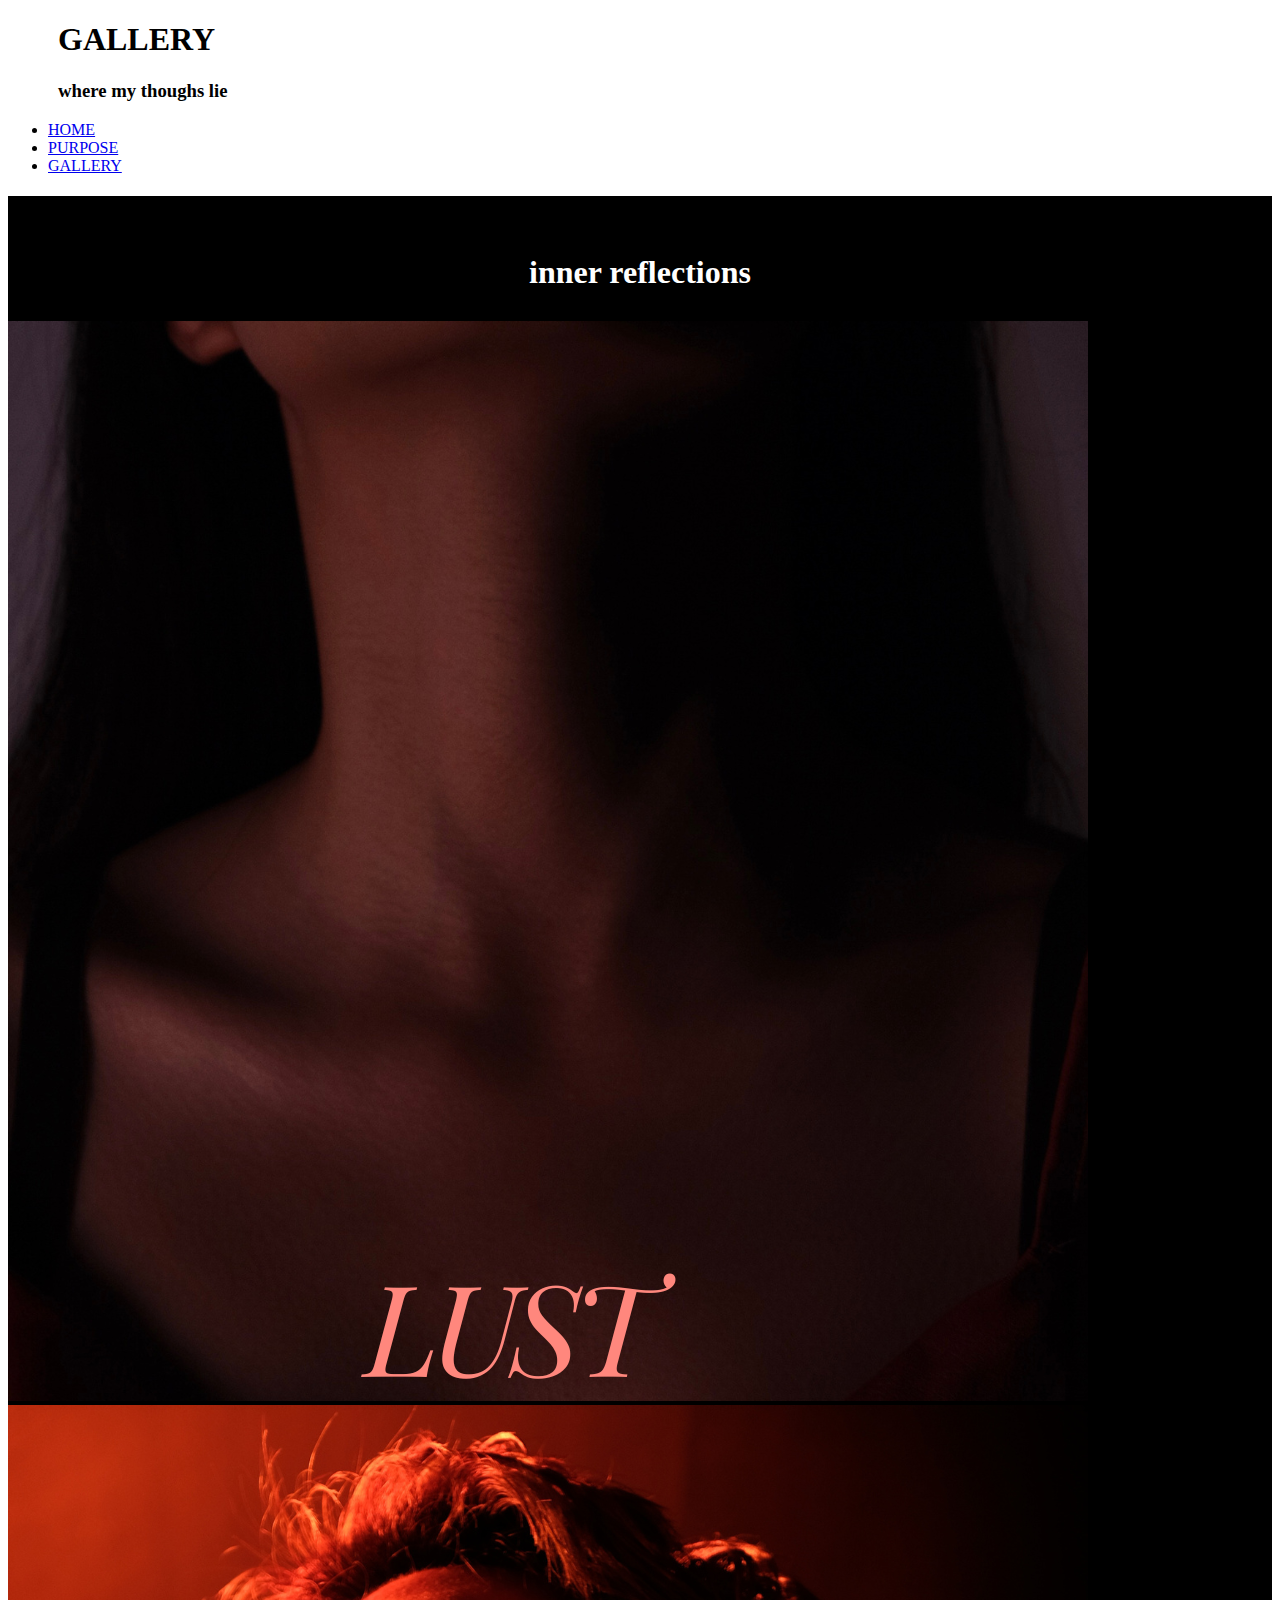
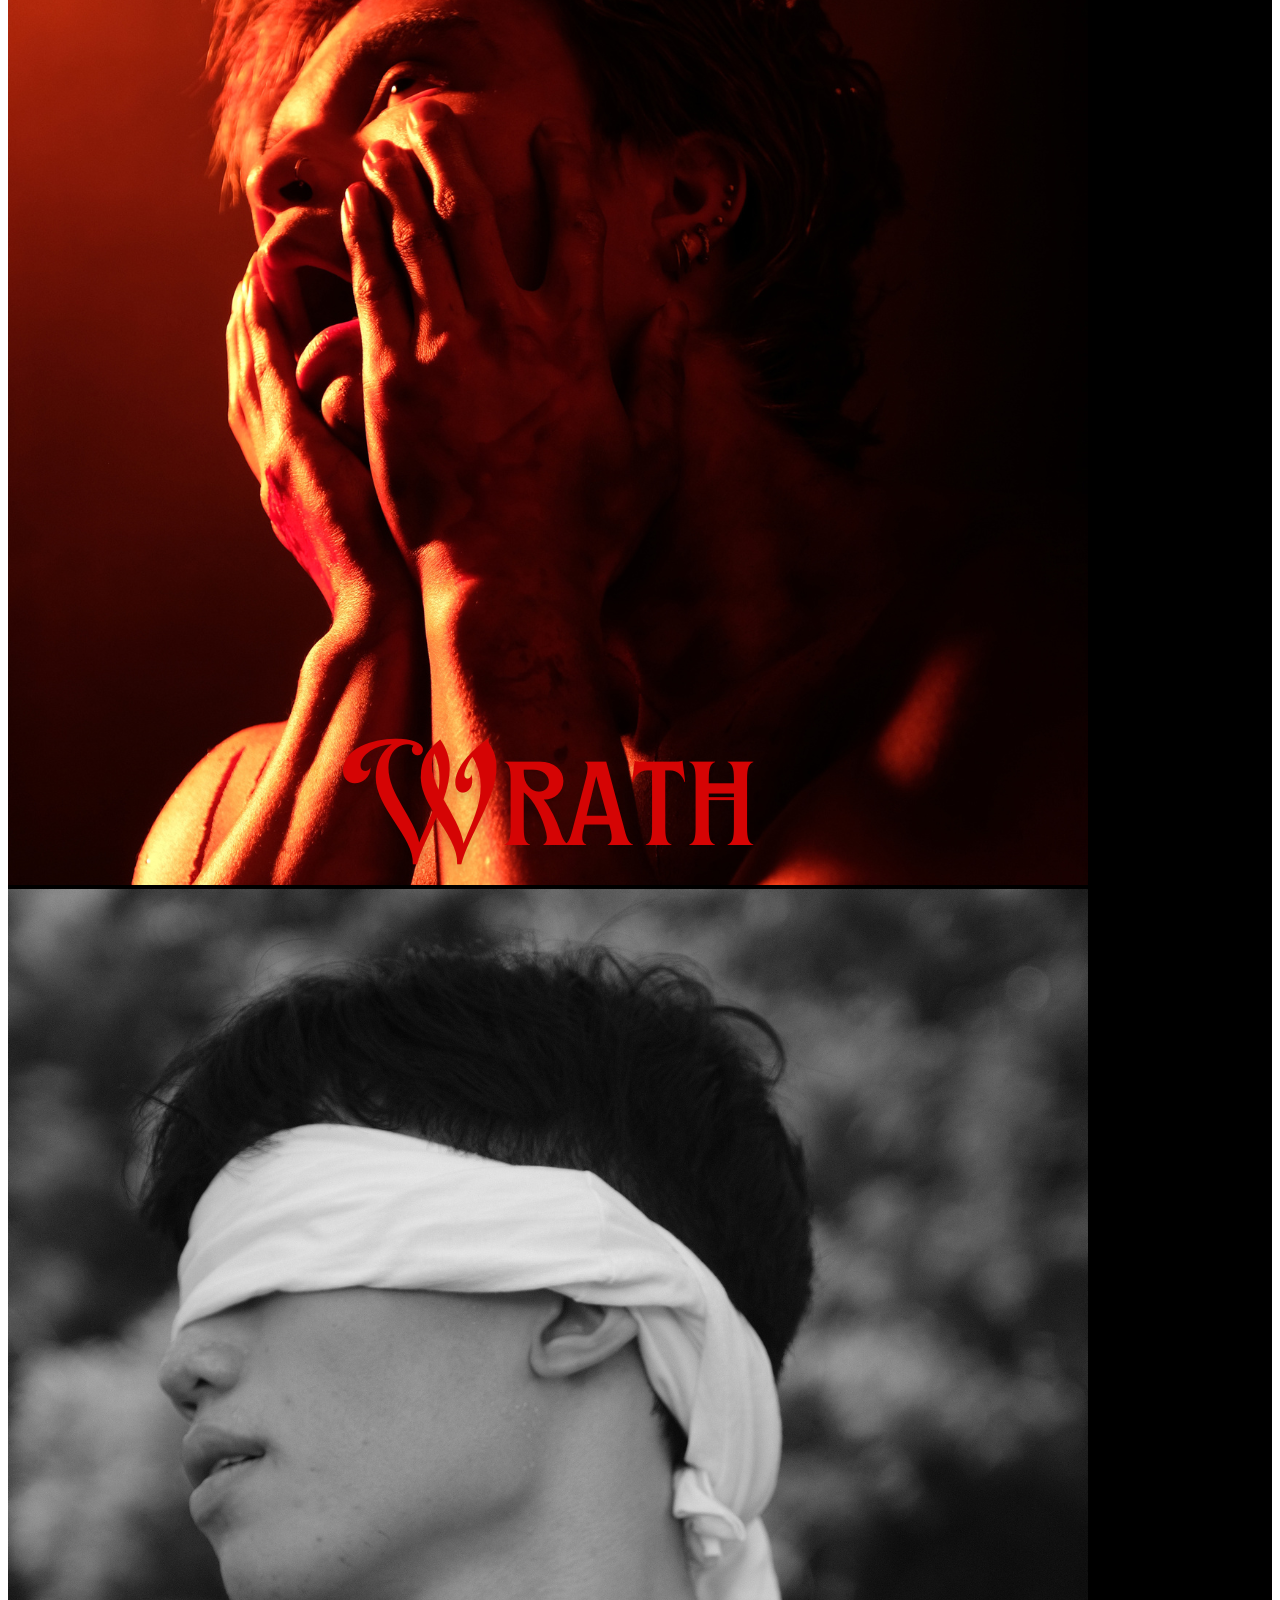
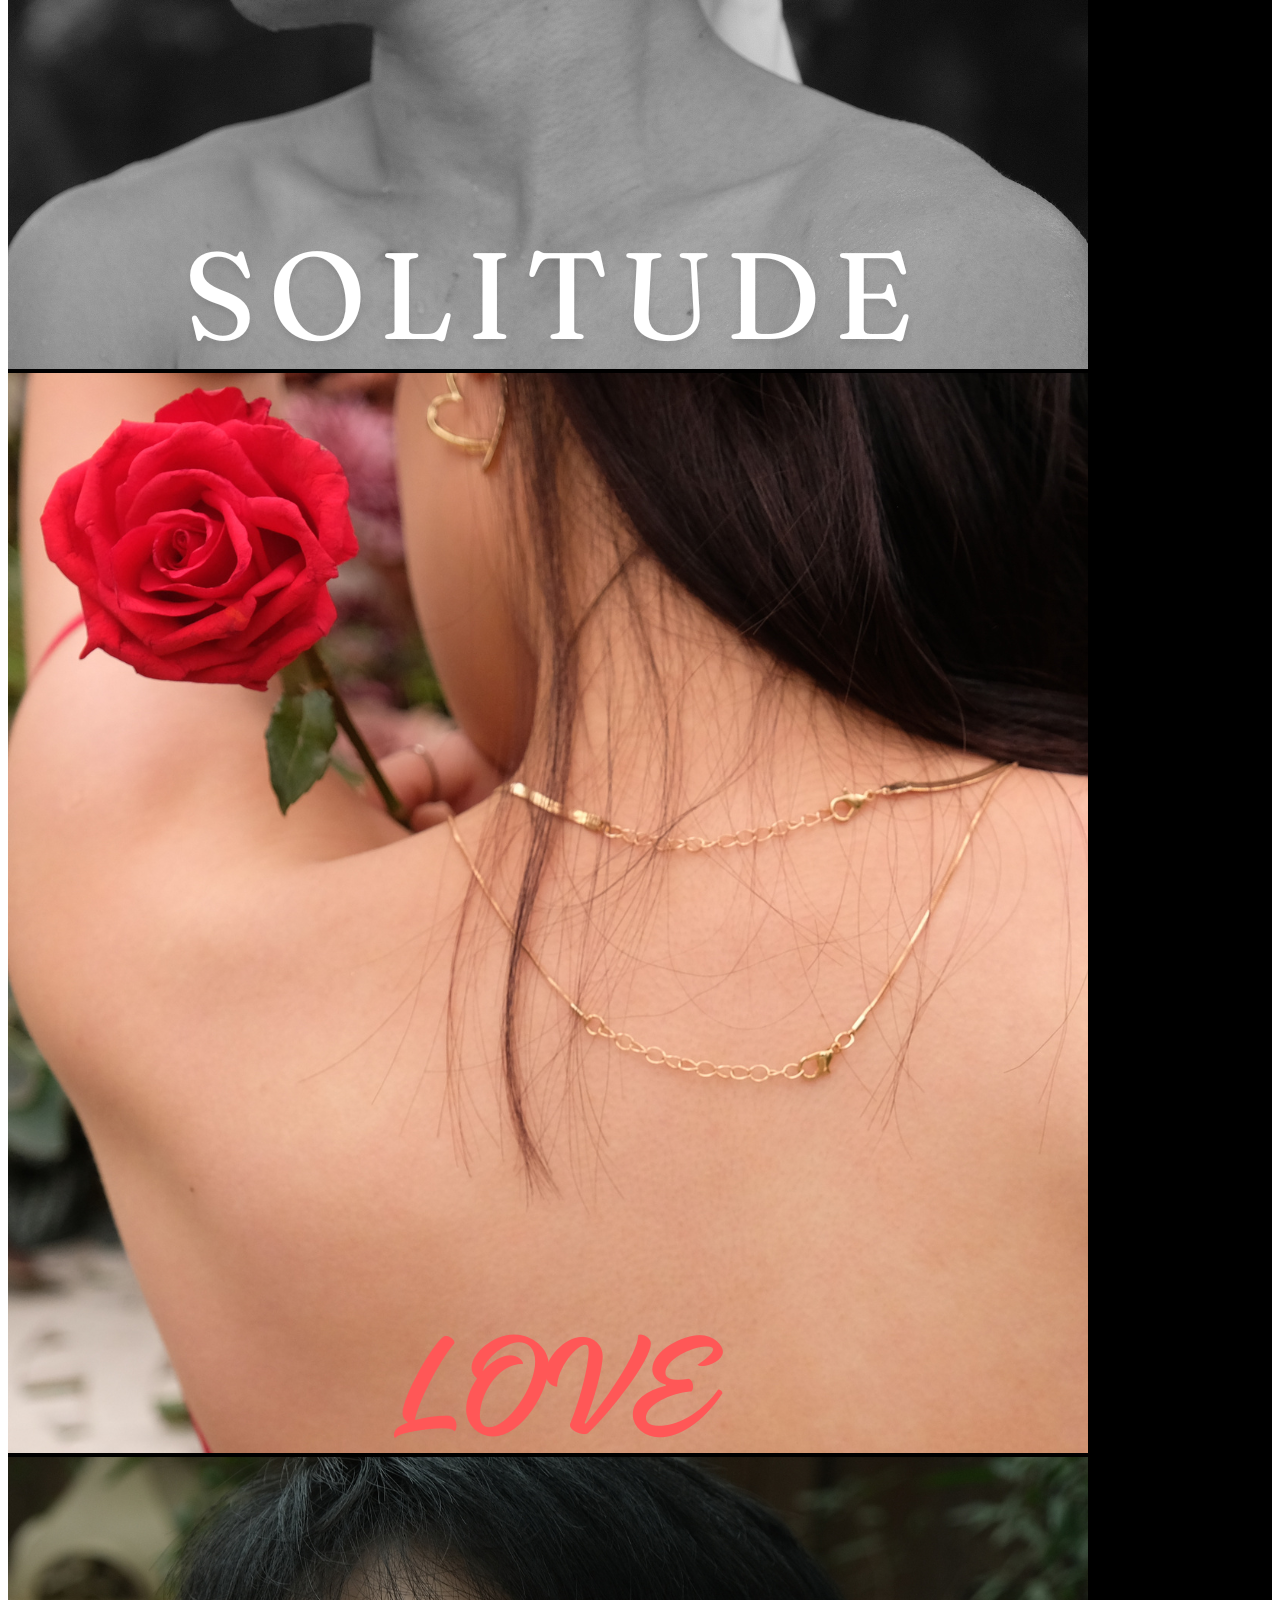
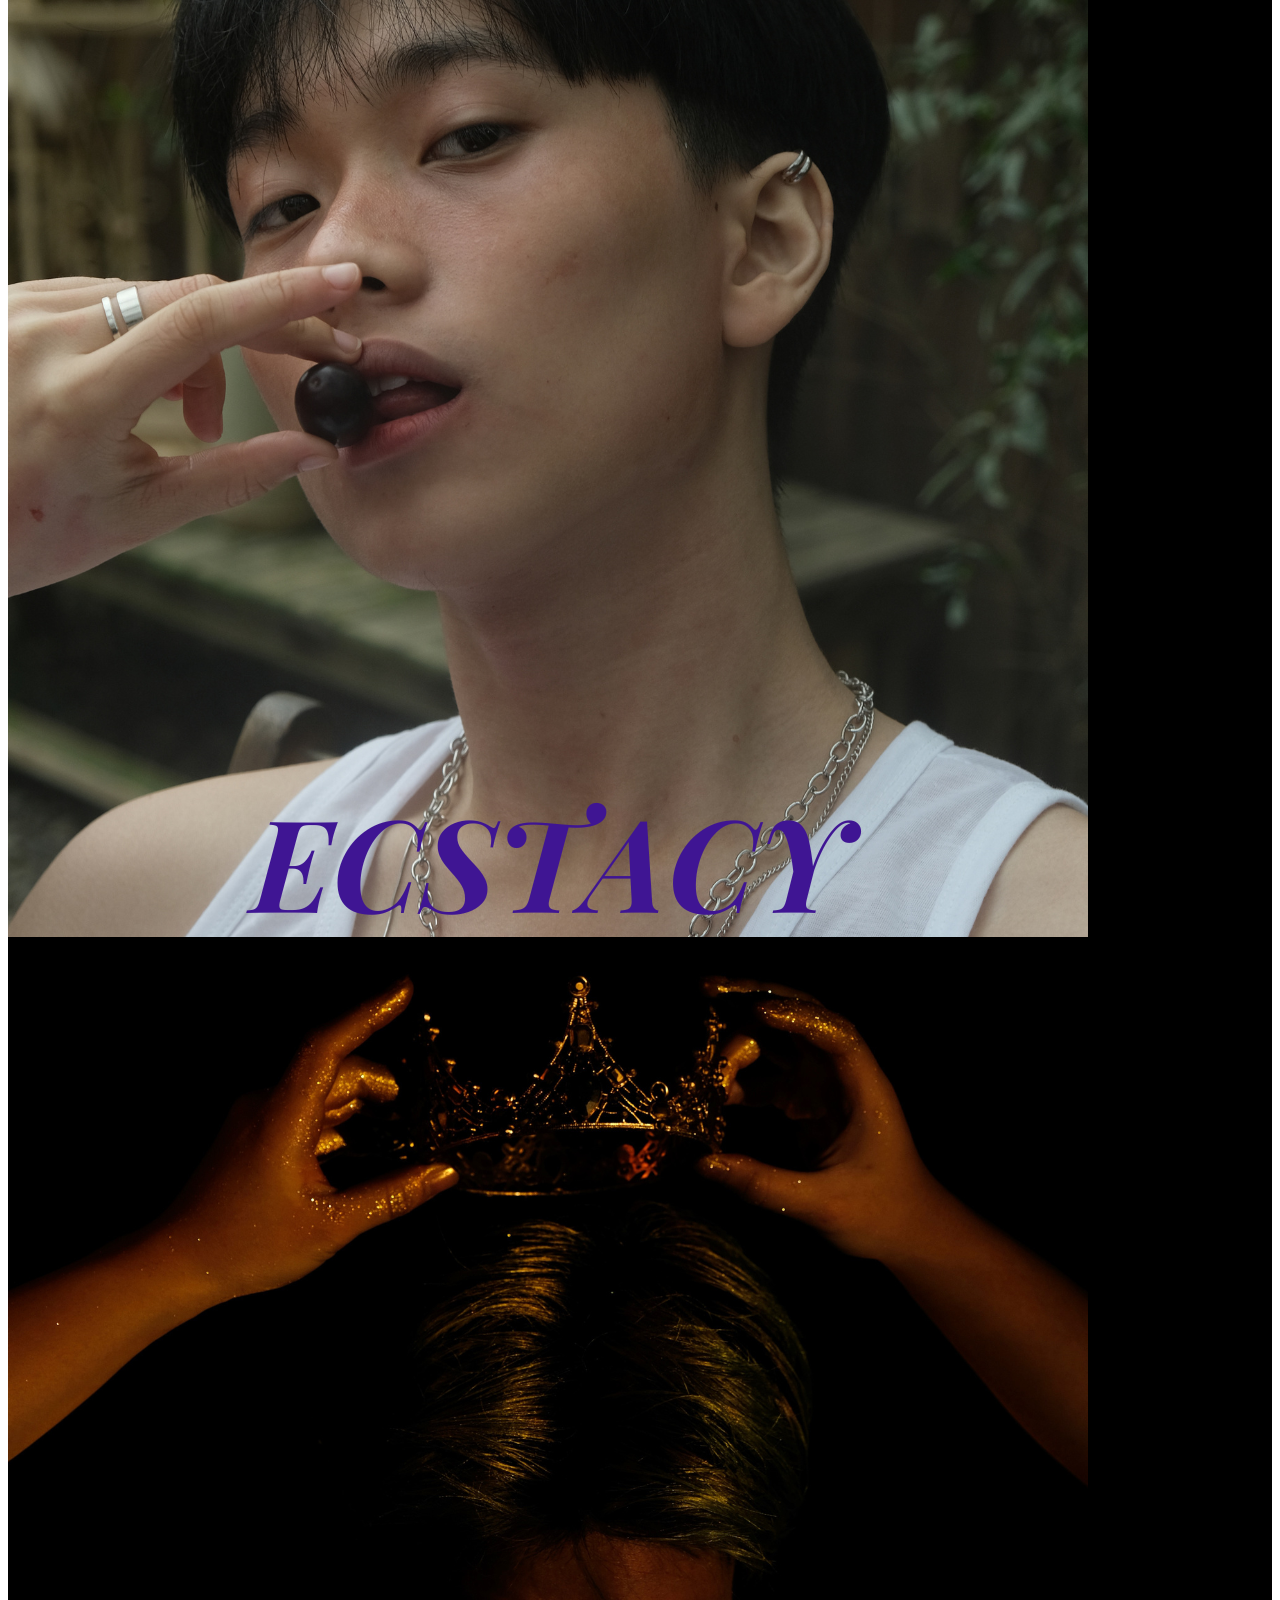
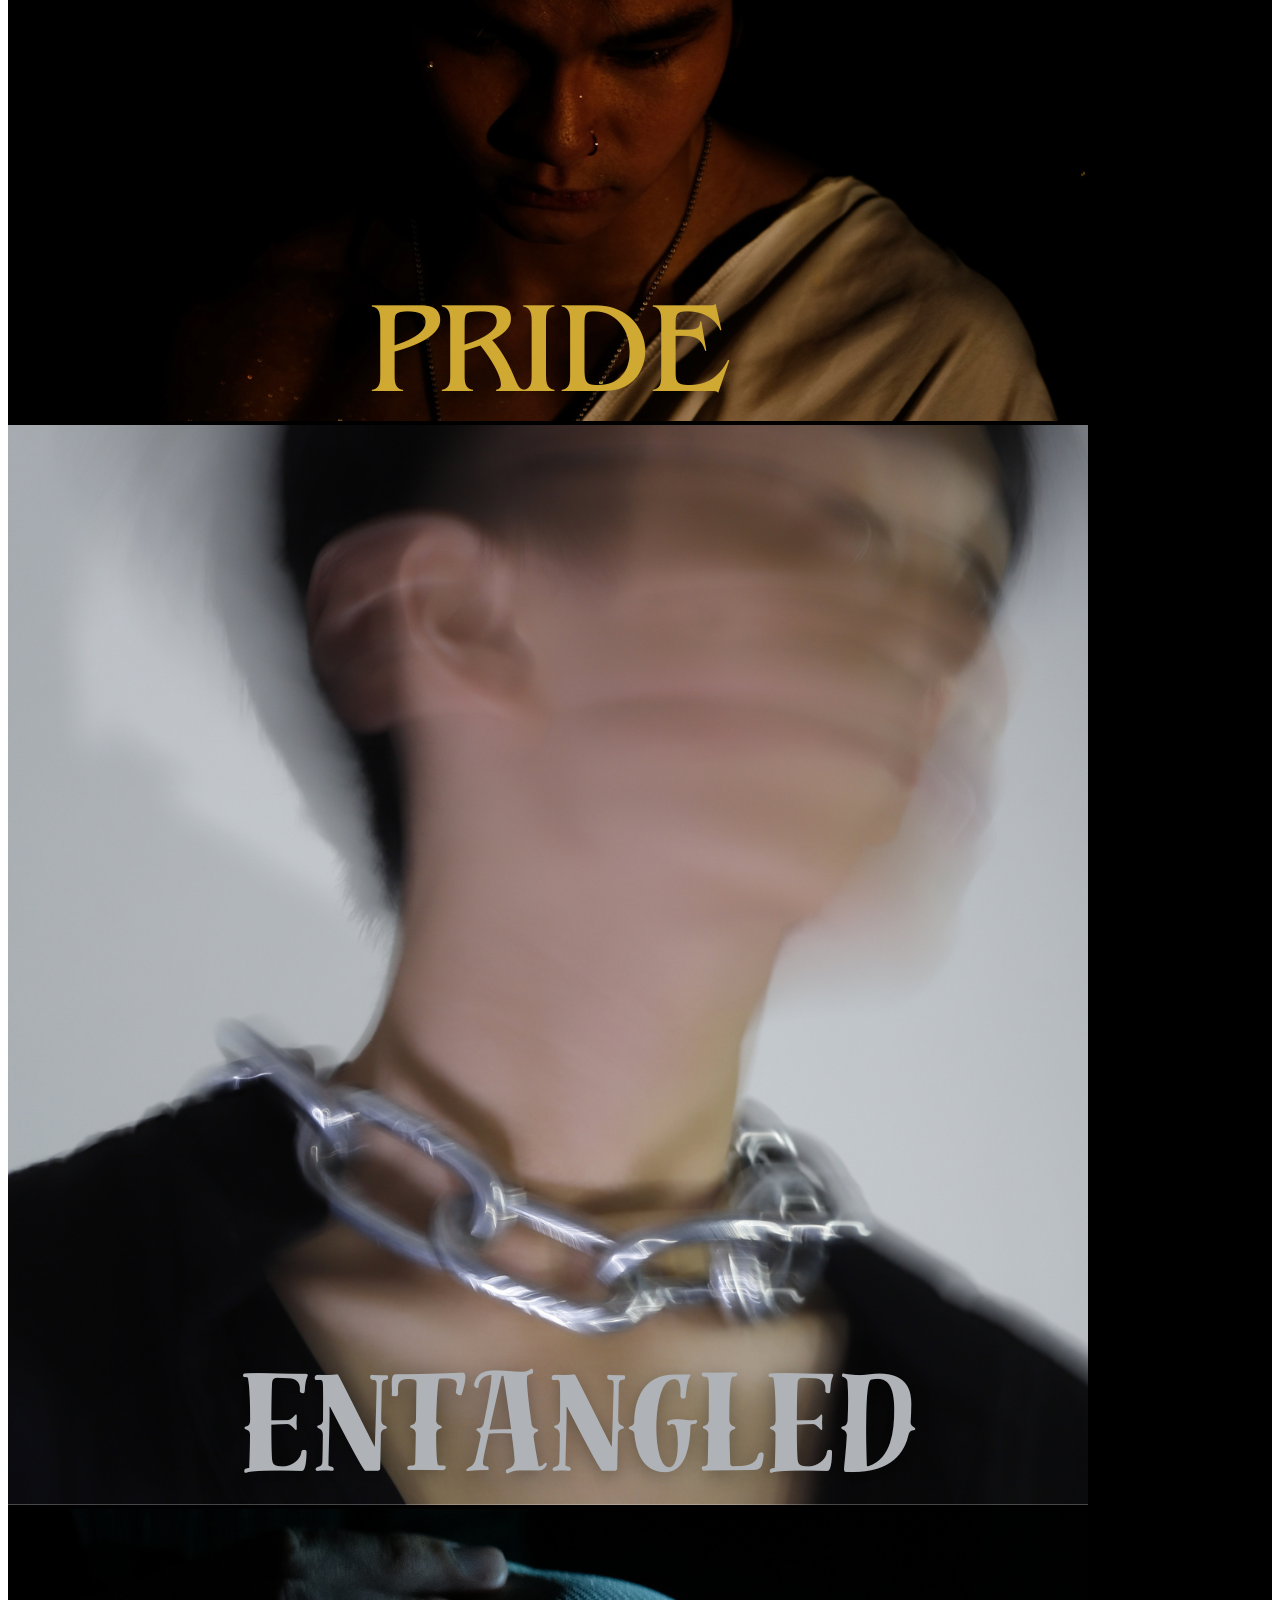
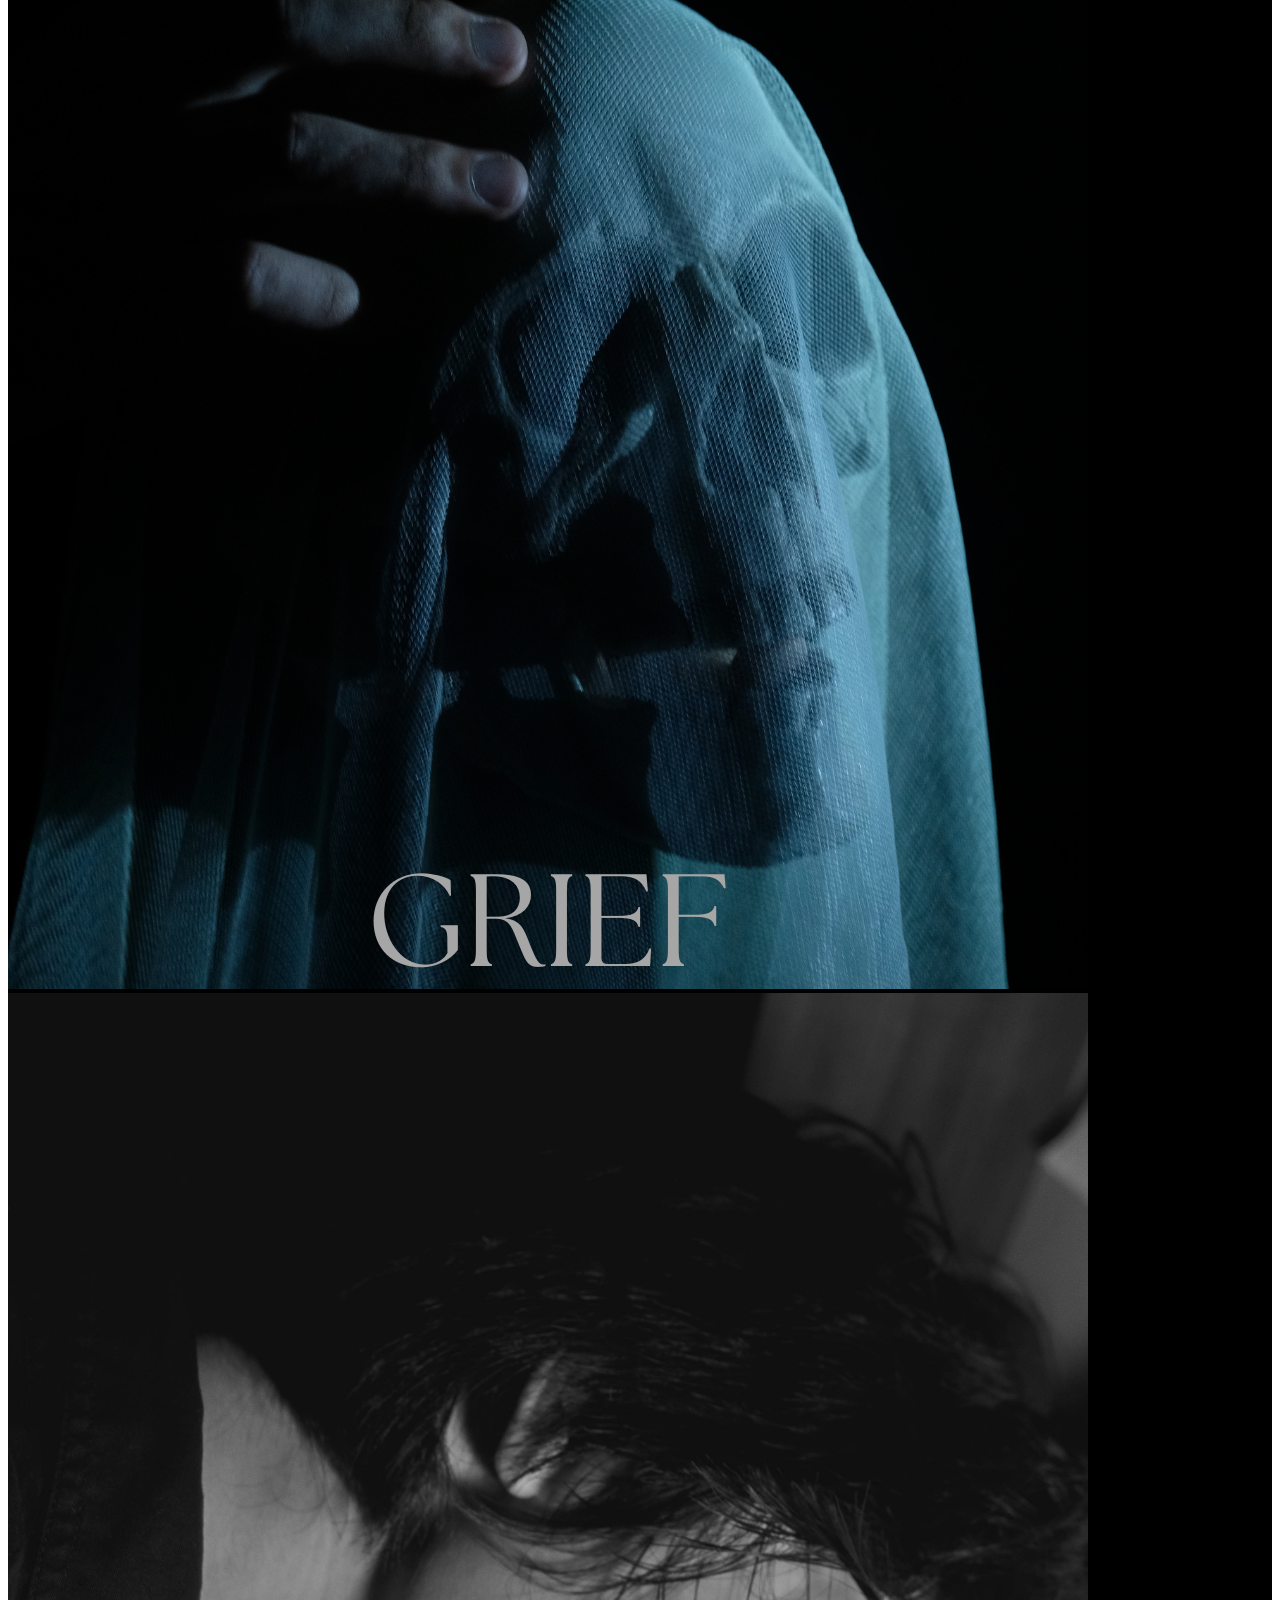
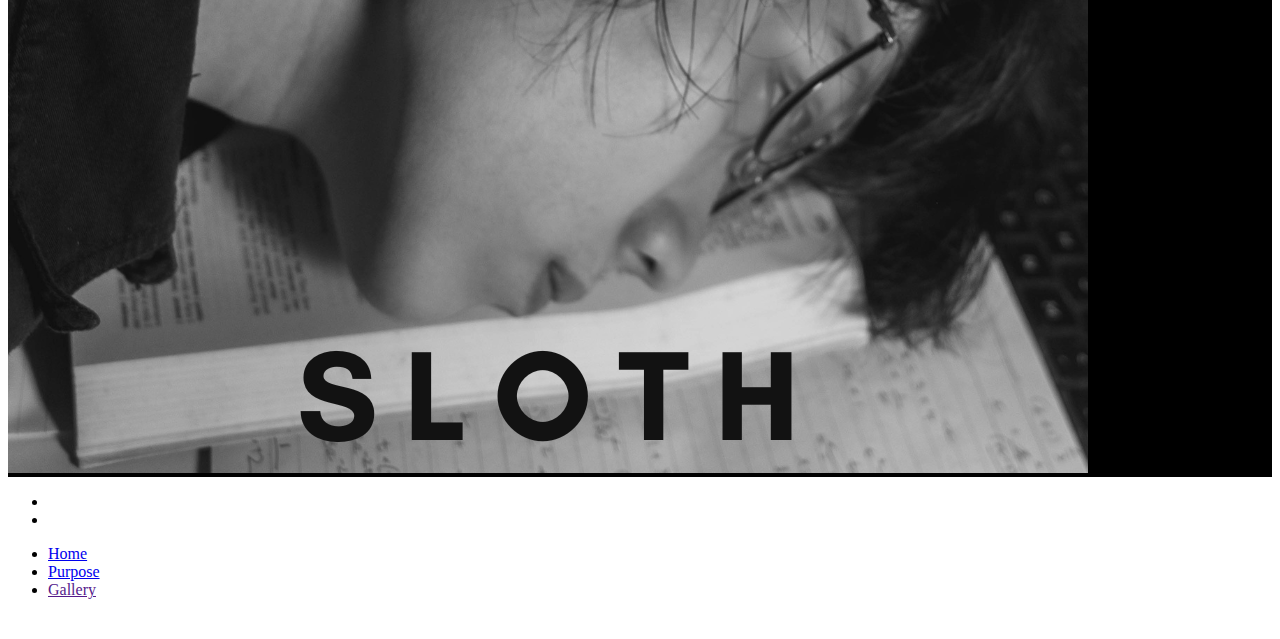
==== commit 8d7acc0a: "Update gallery.html" ====
--- a/gallery.html
+++ b/gallery.html
@@ -5,12 +5,9 @@
     <meta http-equiv="X-UA-Compatible" content="IE=edge">
     <meta name="viewport" content="width=device-width, initial-scale=1.0">
     <title>Gallery</title>
-    <link rel="preconnect" href="https://fonts.googleapis.com">
-    <link rel="preconnect" href="https://fonts.gstatic.com" crossorigin>
-    <link href="https://fonts.googleapis.com/css2?family=Poppins:ital,wght@0,100;0,200;0,300;0,400;0,500;0,600;0,700;0,800;0,900;1,100;1,200;1,300;1,400;1,500;1,600;1,700;1,800;1,900&display=swap" rel="stylesheet">
-    <link rel="stylesheet" href = "style.css">
+    <link rel="icon" href="R (1).png">
+    
     <link rel="stylesheet" href = "lightbox.css">
-    <link rel="stylesheet" href="https://cdnjs.cloudflare.com/ajax/libs/font-awesome/4.7.0/css/font-awesome.min.css">
 </head>
 <body>
 <!-- header-->
@@ -162,7 +159,7 @@
             </ul>
         </div>
         <div style="font-size: small; color: white;">
-            designed by Bui Quang Anh
+            coded by Bui Quang Anh
         </div>
     </div>
   </footer>
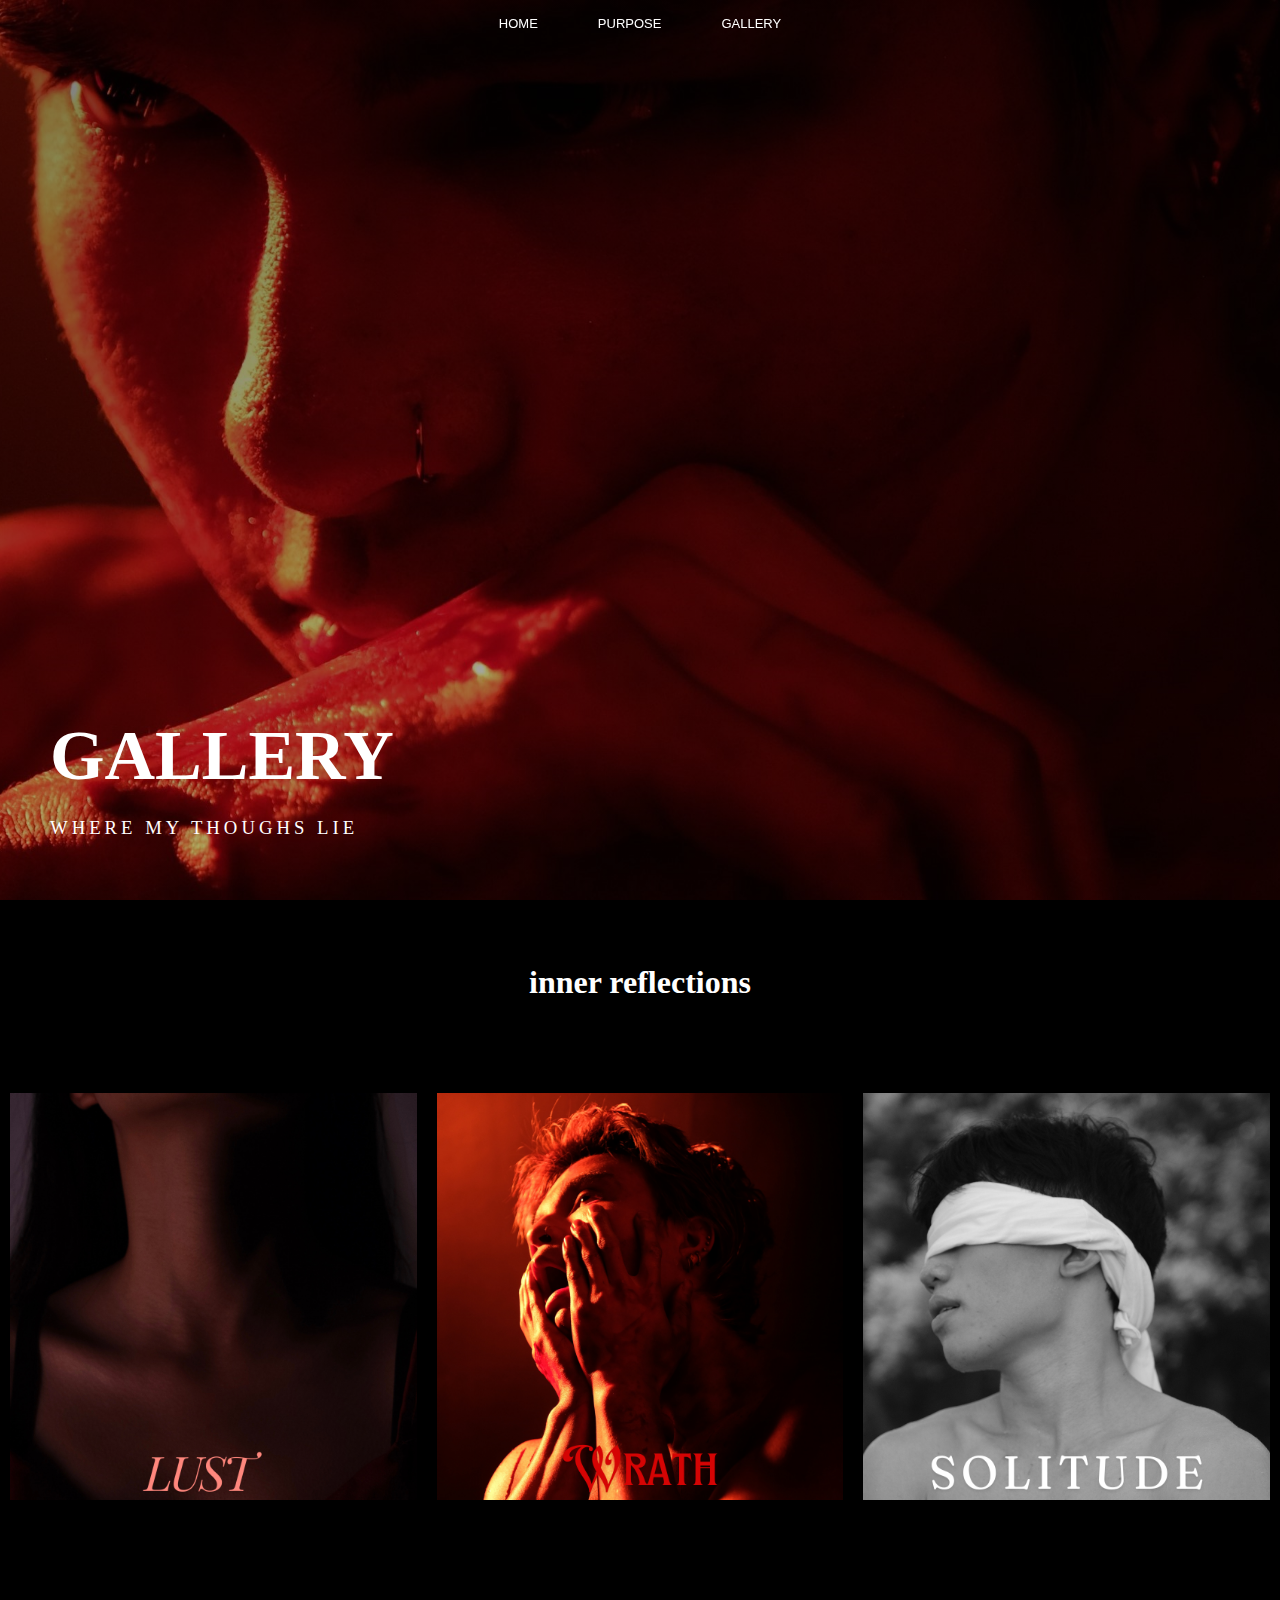
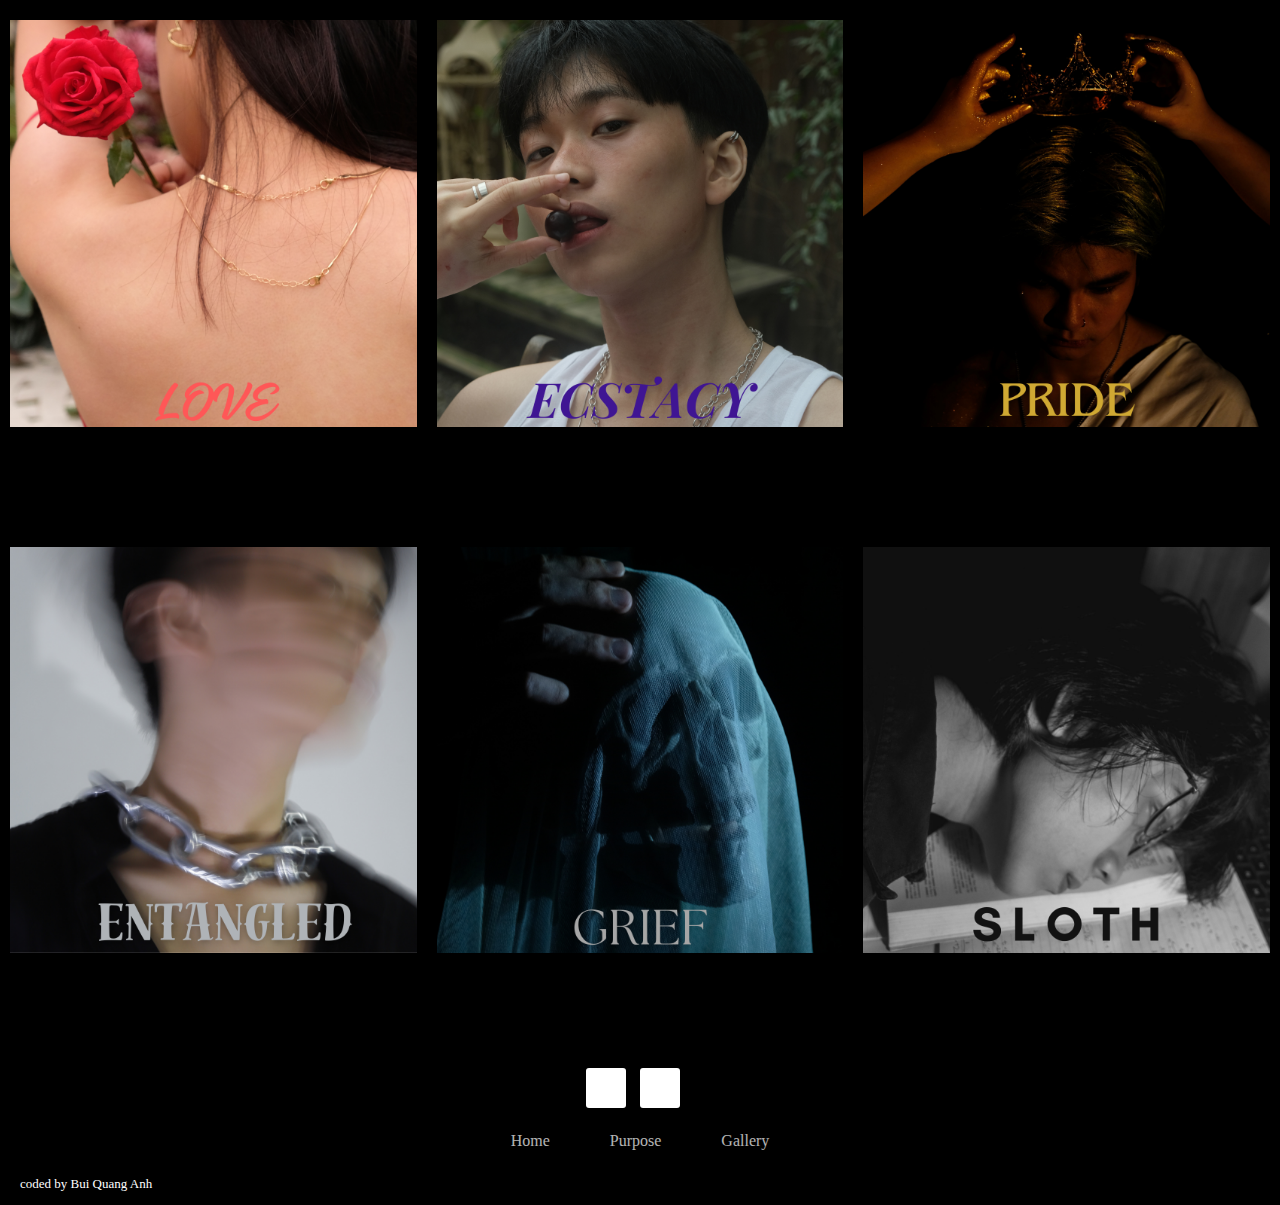
==== commit bf09ca30: "Update gallery.html" ====
--- a/gallery.html
+++ b/gallery.html
@@ -5,8 +5,8 @@
     <meta http-equiv="X-UA-Compatible" content="IE=edge">
     <meta name="viewport" content="width=device-width, initial-scale=1.0">
     <title>Gallery</title>
-    <link rel="icon" href="R (1).png">
     
+    <link rel="stylesheet" href = "style.css">
     <link rel="stylesheet" href = "lightbox.css">
 </head>
 <body>
--- a/style.css
+++ b/style.css
@@ -0,0 +1,408 @@
+:root{
+    --transition: all 300ms ease-in-out;
+    --dark-color: #393531;
+    --light-color: #fff;
+}
+*{
+    box-sizing: border-box;
+    padding: 0;
+    margin: 0;
+    outline: 0;
+}
+html{
+    font-size: 10px;
+    scroll-behavior: smooth;
+}
+body{
+    font-size: 1.6rem;
+    font-family: 'Times New Roman', Times, serif;
+    line-height: 1.6;
+}
+button, .btn{
+    cursor: pointer;
+    border: none;
+    background: transparent;
+}
+ul{
+    list-style-type: none;
+}
+a{
+    text-decoration: none;
+    color: var(--dark-color);
+}
+img{
+    width: 100%;
+    display: block;
+}
+.container{
+    max-width: 1200px;
+    margin: 0 auto;
+    padding: 0 2rem;
+}
+.vh-100{
+    min-height: 100vh;
+}
+h1, h2, h3{
+    margin-top: 0;
+    line-height: 1.3;
+    margin-bottom: 2rem;
+    color: var(--dark-color);
+}
+.flex{
+    display: flex;
+    align-items: center;
+    justify-content: center;
+}
+
+.py-7{
+    padding: 7rem 0;
+}
+.grid{
+    display:grid;
+    grid-template-columns: repeat(1, 1fr);
+    gap: 1rem;
+}
+.lead{
+    padding: 1rem 0;
+    font-size: 1.7rem;
+    line-height: 1.8;
+    text-transform: lowercase
+}
+
+/*header*/
+#header{
+    display: flex;
+    flex-direction: column;
+    justify-content: space-between;
+    font-family: bodonx ;
+    background: linear-gradient(rgba(0,0,0,0.5), rgba(0,0,0,0.3)), url('background.jpg') center/cover no-repeat fixed;
+    height: 70vh; /* Full viewport height */
+}    
+
+.navbar {
+    width: 100%;
+    position: fixed;
+    top: 0;
+    left: 0;
+    display: flex;
+    justify-content: center;
+    background: transparent;
+    padding: 1rem;
+    transition: background-color 0.3s ease;
+    z-index: 1000; /* Ensure the navbar is above other elements */
+}
+
+.navbar.scrolled {
+    background-color: black;
+}
+
+.navbar nav {
+    display: flex;
+    align-items: center;
+}
+
+.nav-links {
+    list-style: none;
+    display: flex;
+    margin: 0;
+    padding: 0;
+}
+
+.nav-links li {
+    margin: 0 3rem;
+}
+
+.nav-links a {
+    text-decoration: none;
+    font-family: 'poppins', sans-serif;
+    color: white;
+    font-size: 1.3rem;
+    transition: color 0.3s ease;
+}
+
+.nav-links a:hover {
+    color: #f0a500;
+}
+
+/* menu for mobile view */
+.res-toggle {
+    display: none;
+    cursor: pointer;
+}
+
+.res-toggle div {
+    width: 25px;
+    height: 3px;
+    background-color: white;
+    margin: 5px;
+    transition: all 0.3s ease;
+}
+
+/* Responsive styling */
+@media (max-width: 768px) {
+    .nav-links {
+        display: none;
+        flex-direction: column;
+        background-color: rgba(0, 0, 0, 0.8);
+        position: absolute;
+        top: 100%;
+        left: 0;
+        width: 100%;
+        text-align: center;
+    }
+
+    .nav-links li {
+        margin: 1rem 0;
+    }
+
+    .res-toggle {
+        display: block;
+    }
+}
+
+/* Toggle for burger menu */
+.nav-active {
+    display: flex;
+}
+
+#links{
+    align-items: flex-start;
+}
+
+#header .container{
+    width: 100%;
+    display: flex;
+    flex-direction: column;
+    justify-content: space-between;
+    height: 100%; /* Full height of header */
+}
+.header-content{
+    align-self: flex-start; /* Align to the left */
+    padding-bottom: 4rem;
+    margin-top: auto; /* Push header-content to the bottom */
+}
+.header-content h1{
+    font-size: 4.5rem;
+    margin-bottom: 0;
+    text-transform: uppercase;
+    color: var(--light-color);
+}
+.header-content h3{
+    color: var(--light-color);
+    font-weight: 300;
+    letter-spacing: 4px;
+    text-transform: uppercase;
+    margin-top: 1.5rem;
+}
+.social-links{
+    display: flex;
+    margin-top: 3.5rem;
+}
+.social-links li a{
+    width: 40px;
+    height: 40px;
+    background-color: var(--light-color);
+    margin-right: 1rem;
+    border-radius: 0.3rem;
+    box-shadow: 0 0 6px 5px rgba(0,0,0,0.2);
+    transition: var(--transition);
+}
+.social-links li a:hover{
+    opacity: 0.9;
+    background-color: #8b8989;
+}
+
+/*about*/
+.about-right{
+    margin-bottom: 4rem;
+    overflow: hidden;
+}
+
+.button{
+    background-color: #3d3d3d;
+    padding:10px 25px;
+    text-decoration: none;
+    color:#fff;
+    font-size: 10px;
+    text-align: center;
+    display: inline-block;
+    letter-spacing: 1.5px;
+    margin: 10px 1px;
+    cursor: pointer;
+}
+@media(min-width: 576px){
+    .title h2{
+        font-size: 4rem;
+    }
+}
+@media(min-width:768px) {
+    .header-content h1{
+        font-size: 7rem;
+    }
+    .about-content{
+        grid-template-columns: repeat(2, 1fr);
+        column-gap: 6rem;
+        row-gap: 0;
+    }
+
+    .about-right{
+        margin-bottom: 0;
+    }
+}
+
+/*quote*/
+#quote {
+    background: #f4f4f4;
+    text-align: center;
+    padding: 5rem 0;
+}
+
+#quote .quote-content {
+    max-width: 800px;
+    margin: 0 auto;
+}
+
+#quote {
+    font-size: 3rem;
+    font-style: italic;
+    color: #212121;
+    border-left: 4px solid #ccc;
+    padding-left: 1rem;
+}
+
+/*showcase*/
+.home-gallery {
+    display: flex;
+    justify-content: space-around; 
+    align-items: center; 
+    gap: 1rem; 
+}
+
+.photo {
+    flex: 1; 
+    box-sizing: border-box; 
+}
+
+.photo img {
+    width: 100%;
+    height: 300px; /* Sets a fixed height for all images */
+    object-fit: cover; /* Ensures the image covers the set height while maintaining aspect ratio */
+    display: block; /* Removes bottom margin/space */
+}
+
+.photo img:hover {
+    opacity: 70%;
+}
+/*gallery*/
+
+#header-gallery{
+    display: flex;
+    flex-direction: column;
+    justify-content: space-between;
+    background: linear-gradient(rgba(0,0,0,0.5), rgba(0,0,0,0.3)), url('background.jpg') center/cover no-repeat fixed;
+    height: 70vh; /* Full viewport height */
+}    
+
+.photo-gallery {
+    display: flex;
+    justify-content: space-around; 
+    align-items: center; 
+}
+
+.photo-gallery2 {
+    display: flex;
+    justify-content: space-around; 
+    align-items: center; 
+}
+
+.photo-gallery3 {
+    display: flex;
+    justify-content: space-around; 
+    align-items: center; 
+}
+
+.photo {
+    break-inside: avoid;
+    margin-top: 60px;
+    margin-bottom: 60px; 
+    margin-left: 10px;
+    margin-right: 10px;
+}
+
+.photo img {
+    width: 100%;
+    height: auto;
+    display: block;
+}
+
+/*about me*/
+#header-aboutme{
+    display: flex;
+    flex-direction: column;
+    justify-content: space-between;
+    background: linear-gradient(rgba(0,0,0,0.5), rgba(0,0,0,0.3)), url('background.jpg') center/cover no-repeat fixed;
+    height: 70vh; /* Full viewport height */
+}    
+
+.aboutme-right{
+    margin-bottom: 4rem;
+    height: 450px;
+    overflow: hidden;
+}
+
+.aboutme-lead{
+    opacity: 0.8;
+    padding: 1rem 0;
+    font-size: 1.7rem;
+    font-weight: 300;
+    line-height: 1.8;
+    margin-left: 200px;
+    margin-right: 200px;
+}
+
+/*footer*/
+footer{
+    background-color: black;
+}
+.footer-container{
+    width: 100%;
+    padding: 20px 20px 10px;
+}
+.social-icons{
+    display: flex;
+    margin-top: 3.5rem;
+    justify-content: center;
+}
+.social-icons li a{
+    width: 40px;
+    height: 40px;
+    background-color: var(--light-color);
+    margin-right: 1.4rem;
+    border-radius: 0.3rem;
+    box-shadow: 0 0 6px 5px rgba(0,0,0,0.2);
+    transition: var(--transition);
+}
+.social-icons li a:hover{
+    opacity: 0.9;
+    background-color: #8b8989;
+}
+.footer-nav{
+    margin: 20px 0;
+}
+.footer-nav ul{
+    display: flex;
+    justify-content: center;
+}
+.footer-nav ul li a{
+    color:#fff; 
+    margin: 30px;
+    text-decoration: none;
+    font-size: 1em;
+    opacity: 0.7;
+}
+.footer-nav ul li a:hover{
+    opacity: 0.9;
+}
+
+
+
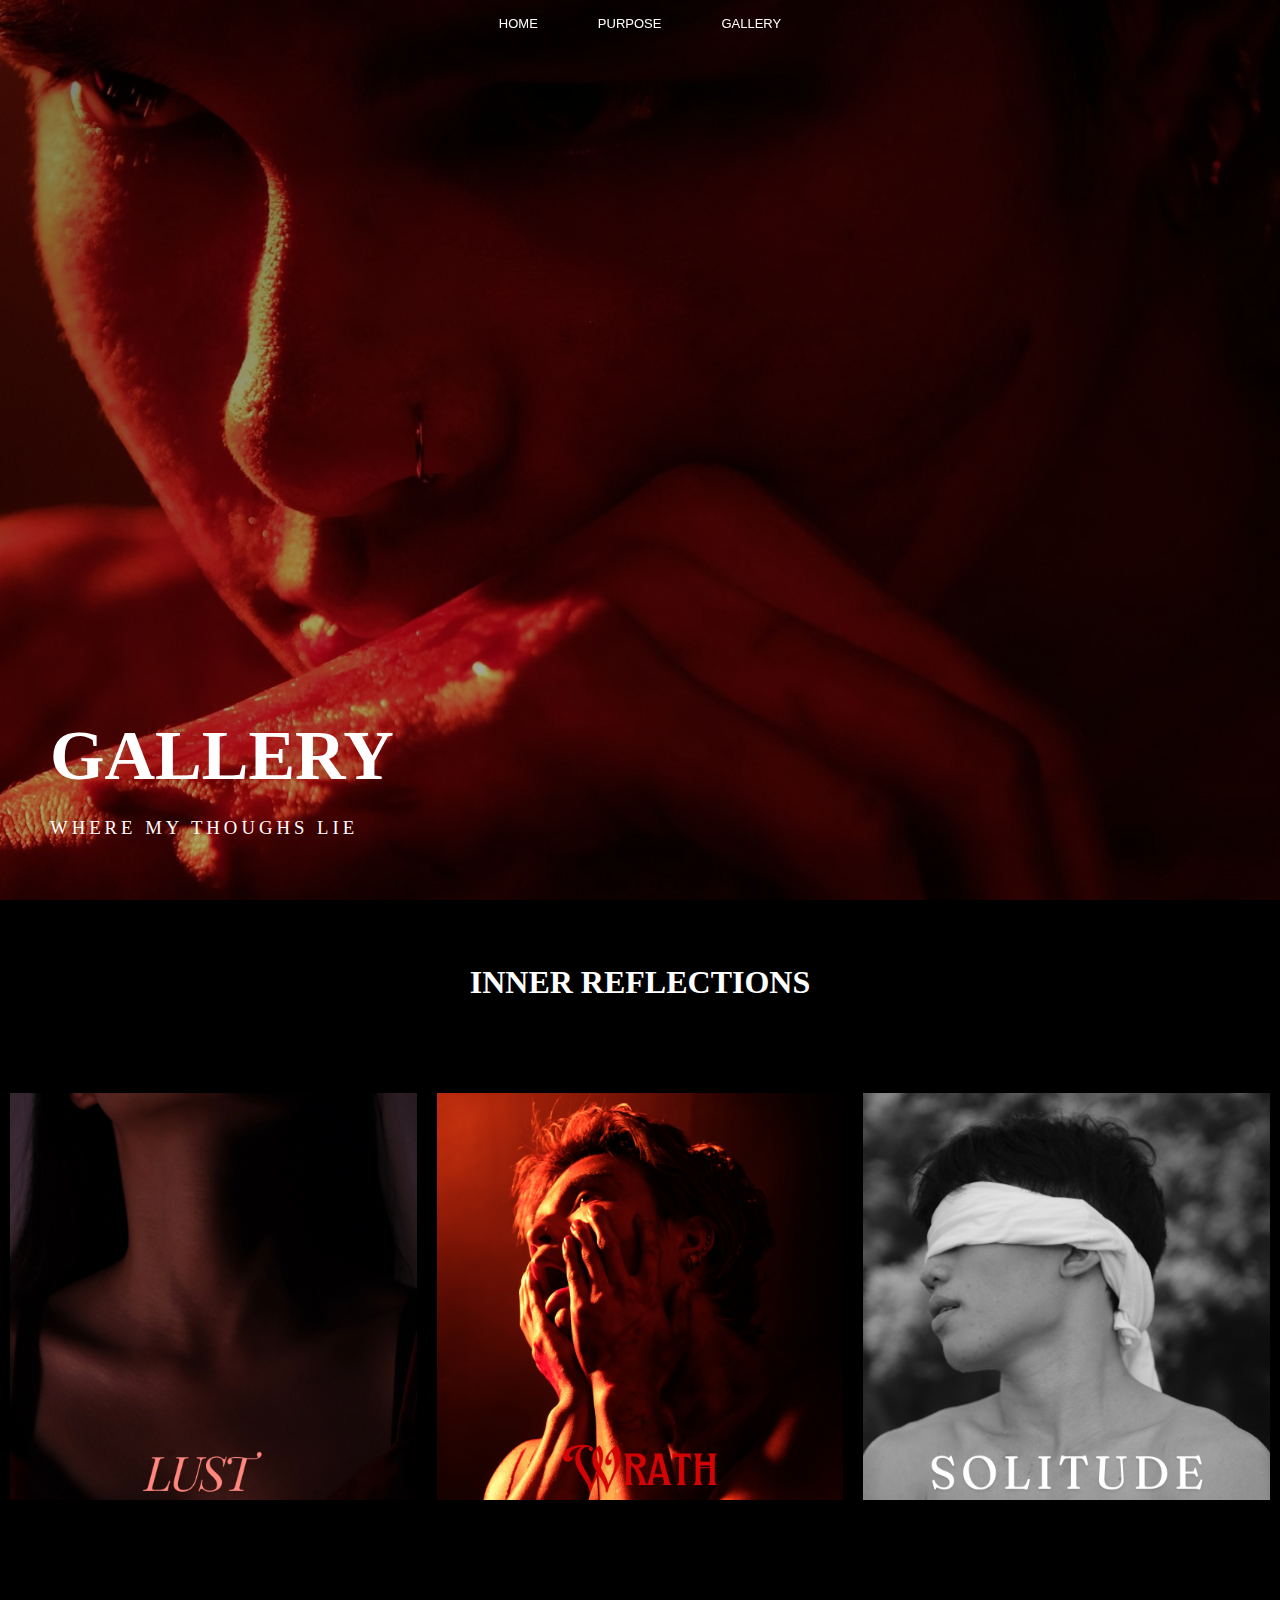
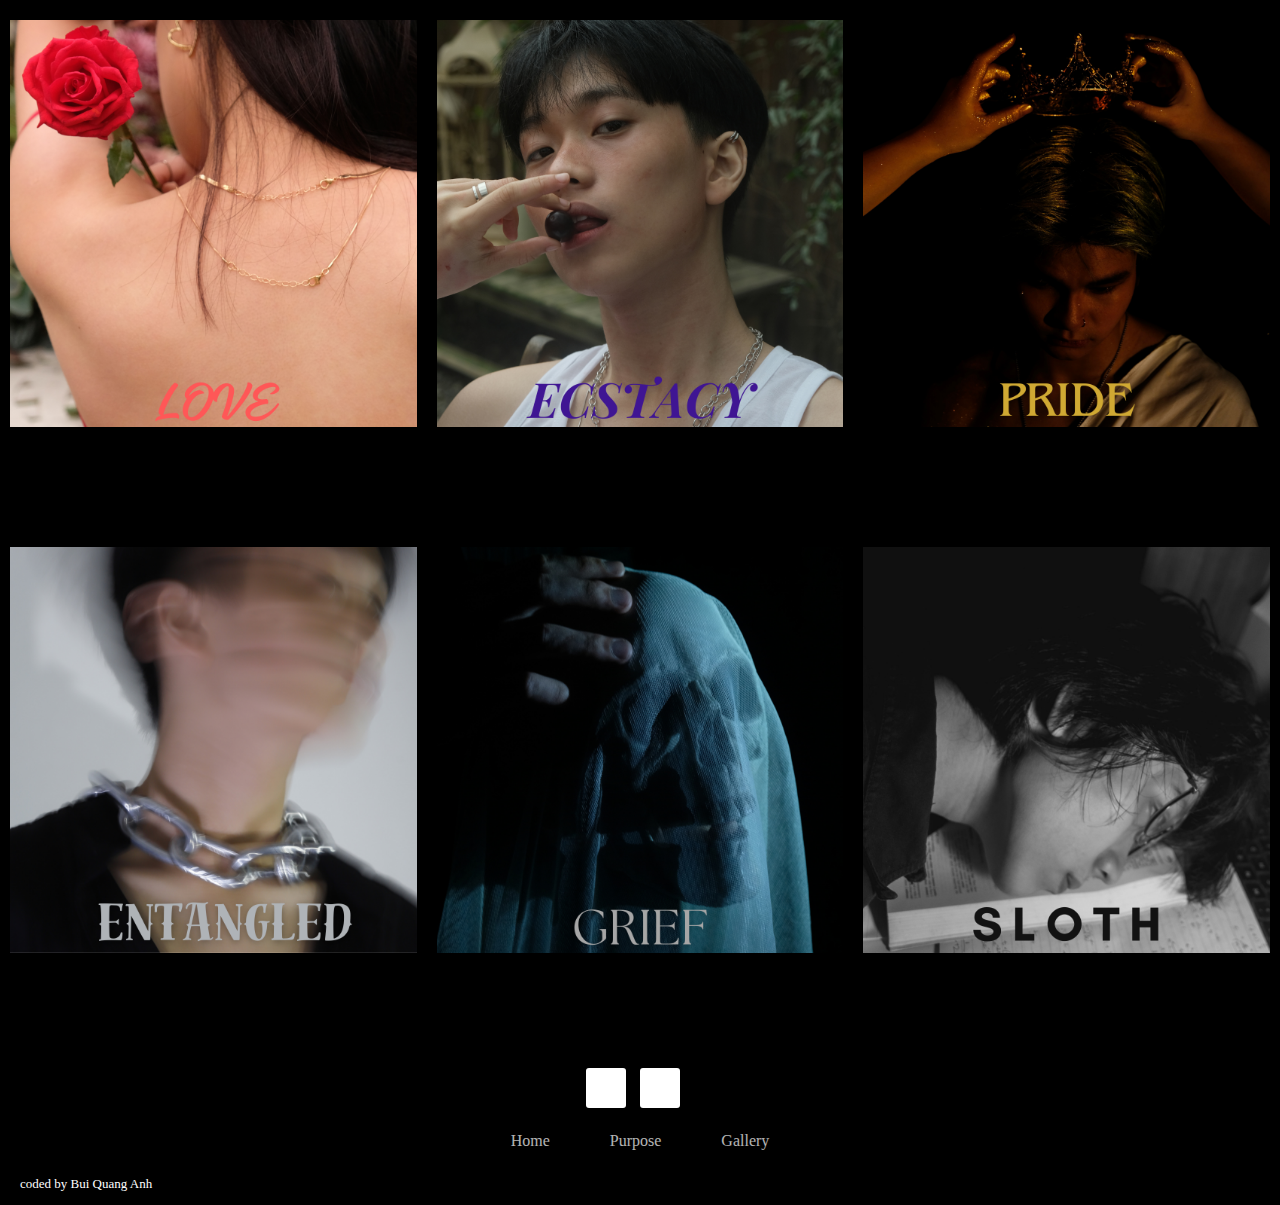
==== commit 5d84d360: "Update gallery.html" ====
--- a/gallery.html
+++ b/gallery.html
@@ -37,7 +37,7 @@
 <!--gallery-->
   <main style="background-color:black;">
     <h1 style="color: black;">d</h1>
-    <h1 style="text-align: center; color: white; margin-bottom: 30px;">inner reflections</h1>
+    <h1 style="text-align: center; color: white; margin-bottom: 30px;">INNER REFLECTIONS</h1>
     <script src="galleryscript.js"></script>
     <script src="lightbox-plus-jquery.js"></script>
     <div class="photo-gallery">
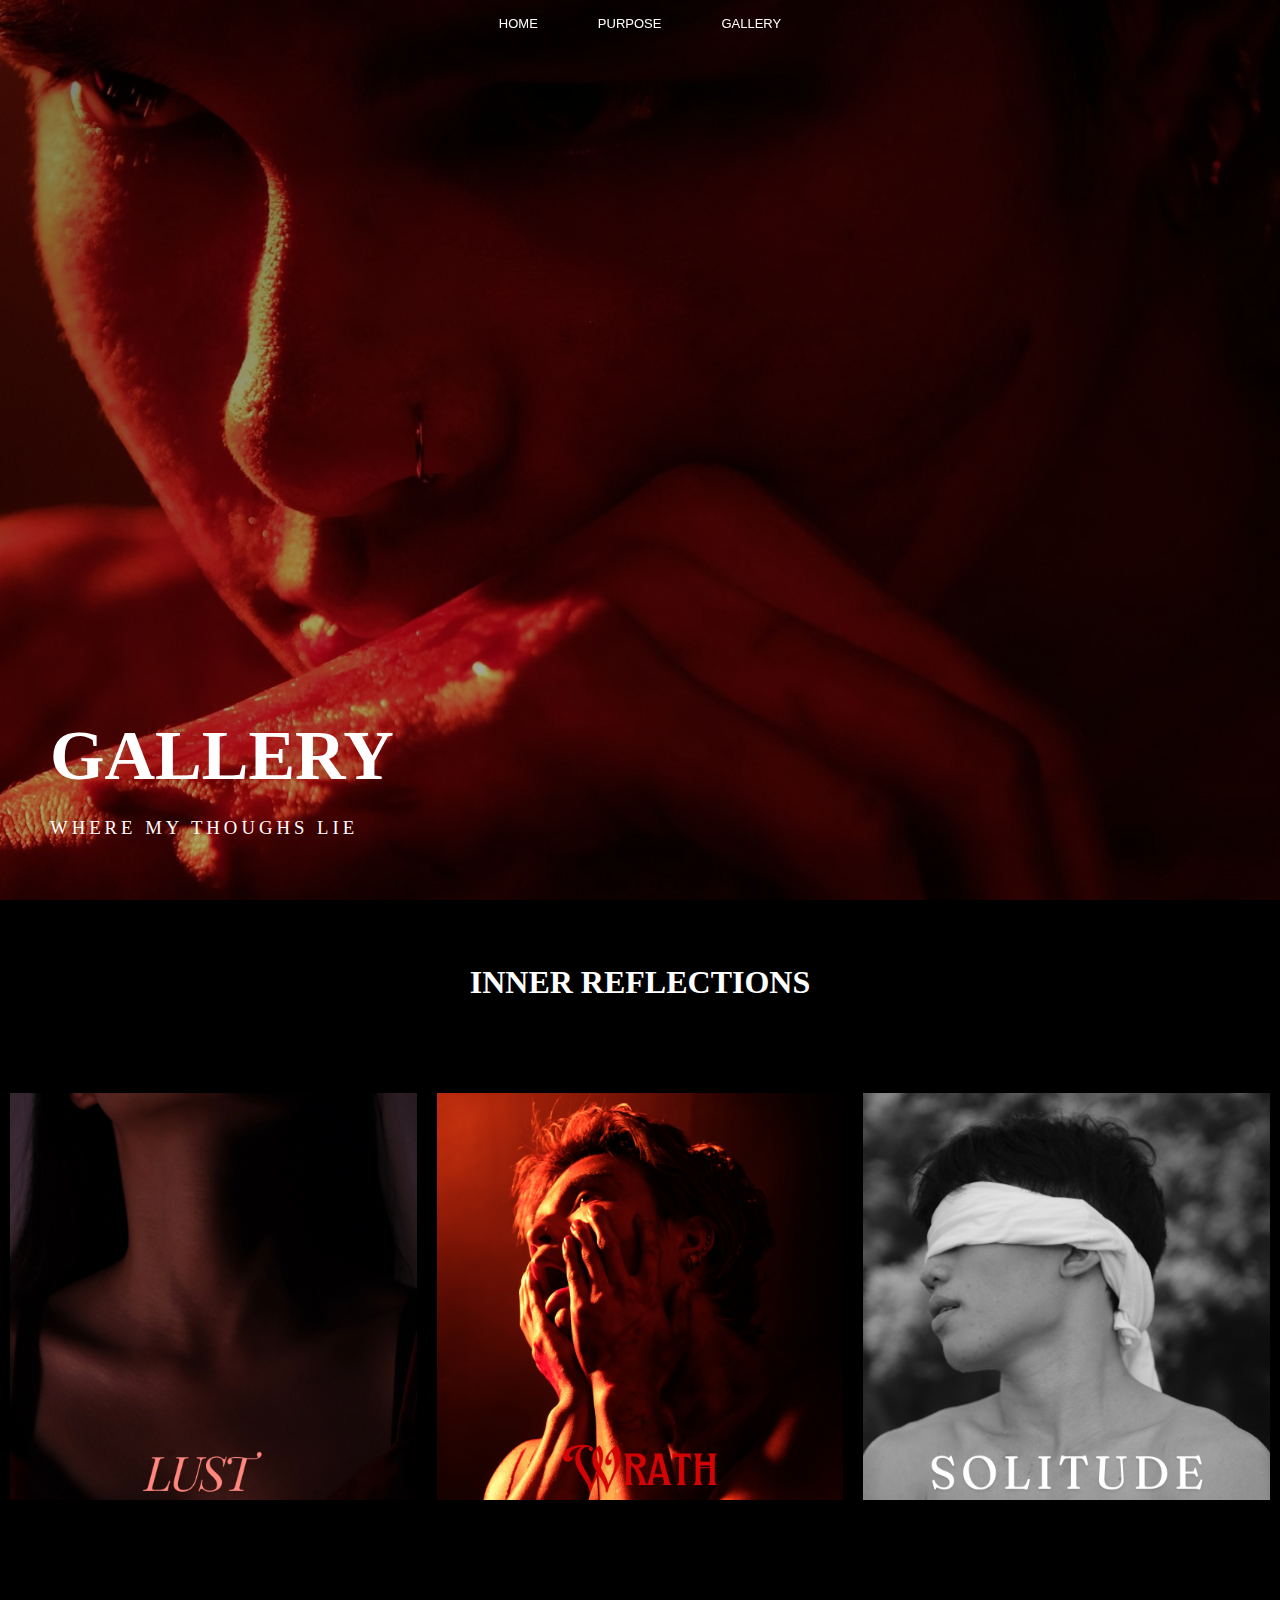
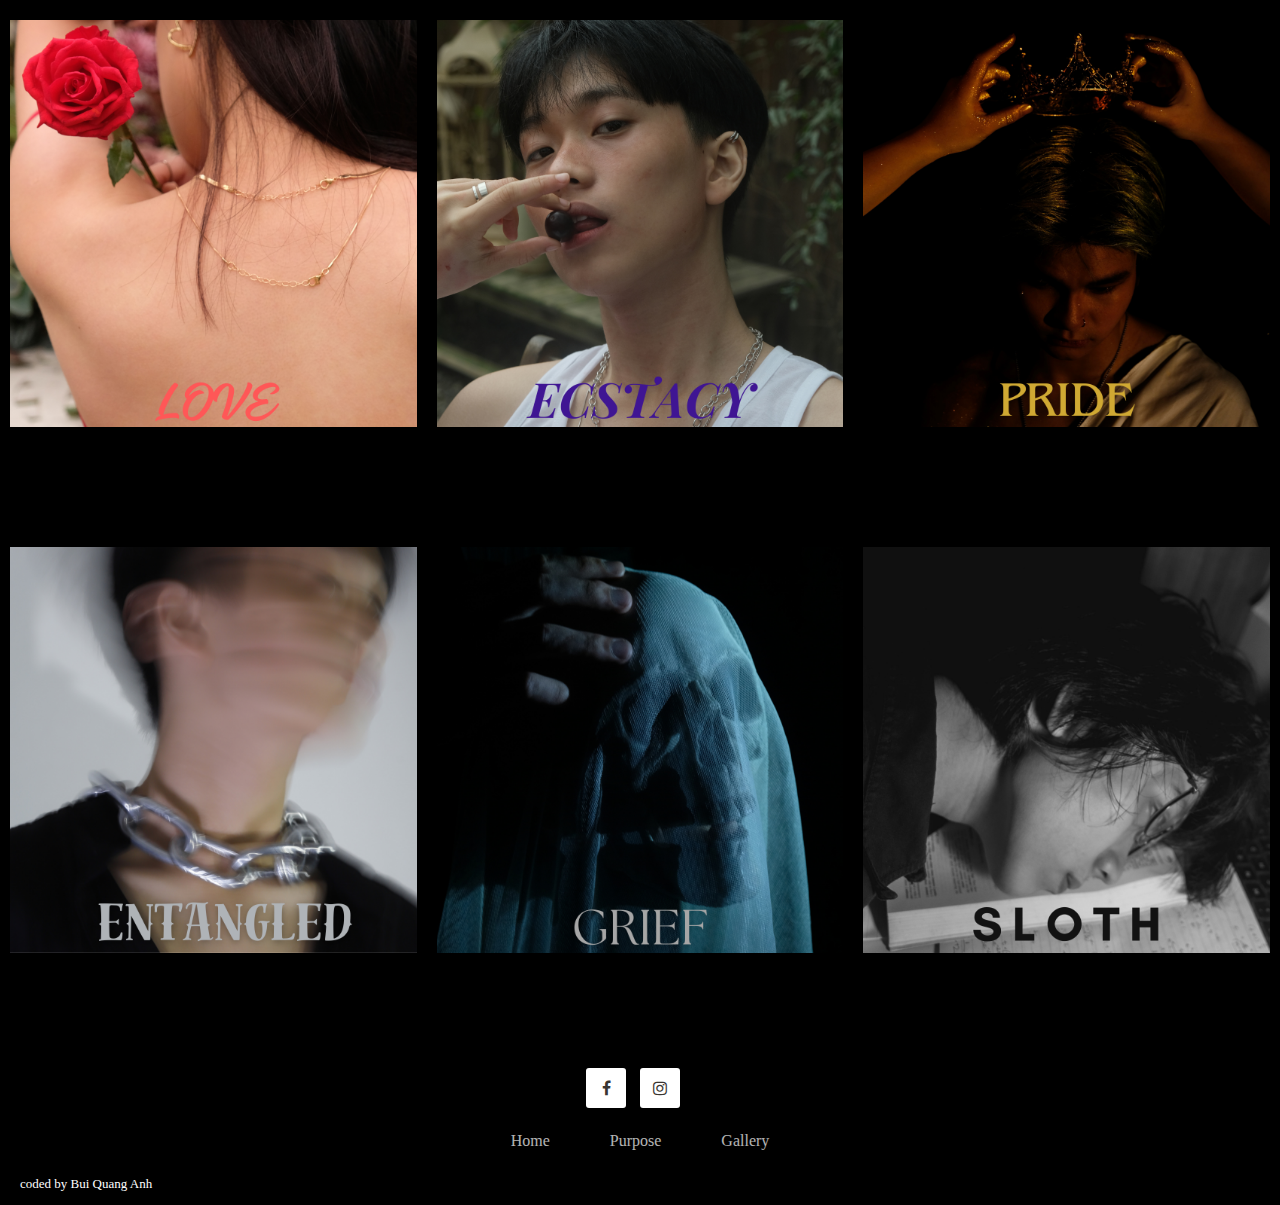
==== commit fe9fe113: "Update gallery.html" ====
--- a/gallery.html
+++ b/gallery.html
@@ -8,6 +8,7 @@
     
     <link rel="stylesheet" href = "style.css">
     <link rel="stylesheet" href = "lightbox.css">
+    <link rel="stylesheet" href="https://cdnjs.cloudflare.com/ajax/libs/font-awesome/4.7.0/css/font-awesome.min.css">
 </head>
 <body>
 <!-- header-->
